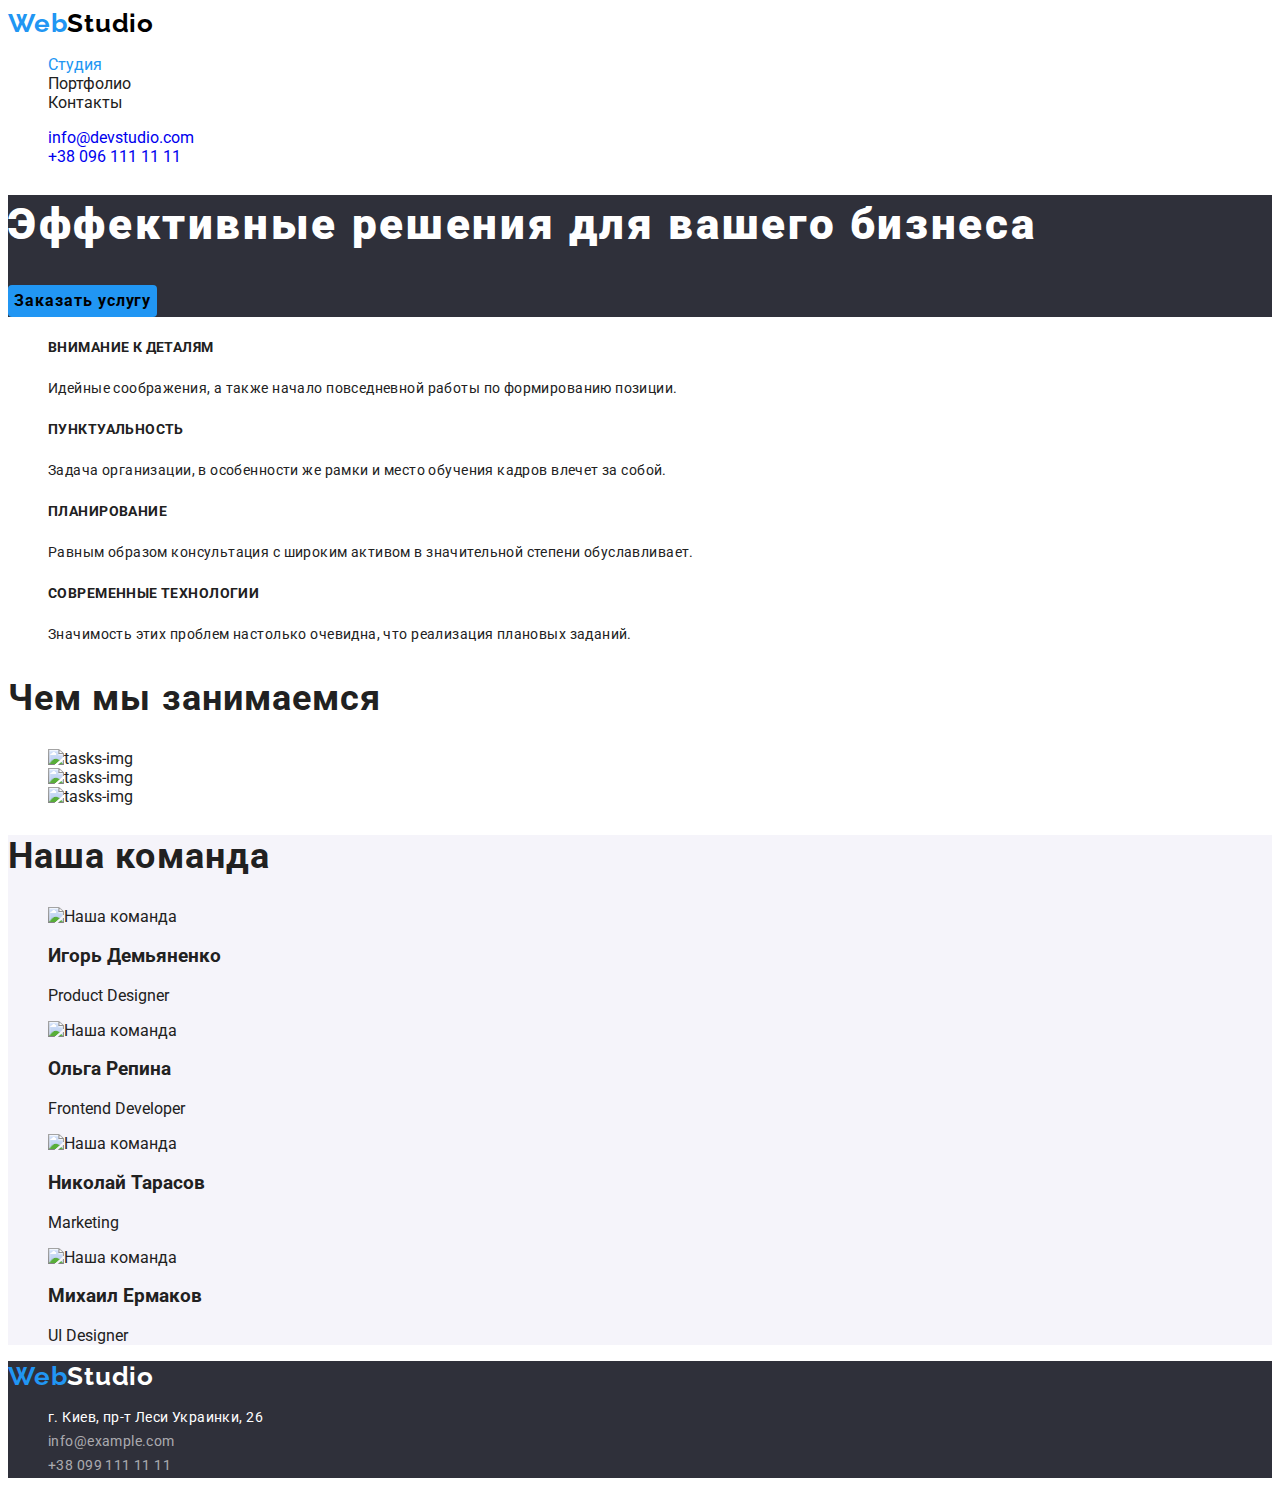
==== index.html @ 93713b16 "test" ====
<!DOCTYPE html>
<html lang="ru">
  <head>
    <meta charset="UTF-8" />
    <meta http-equiv="X-UA-Compatible" content="IE=edge" />
    <meta name="viewport" content="width=device-width, initial-scale=1.0" />
    <title>WebStudio</title>
    <link href="https://fonts.googleapis.com/css2?family=Raleway:wght@700&family=Roboto:wght@400;500;700;900&display=swap" rel="stylesheet"/>
    <link rel="stylesheet" href="css/styles.css"/>
  </head>
  <body>
    <header class="header">
      <a href="index.html" class="logo" lang="en" title="WebStudio"><span class="accent">Web</span>Studio</a>
      <nav>
        <div class="container">
          <ul class="menu-list">
            <li class="menu-item"><a href="#" class="menu-list-item-link current">Студия</a></li>
            <li class="menu-item"><a href="./portfolio.html" class="menu-list-item-link">Портфолио</a></li>
            <li class="menu-item"><a href="#" class="menu-list-item-link">Контакты</a></li>
          </ul>
        </div>
      </nav>
      <div class="container">
        <ul class="top-contacts-list">
          <li class="top-contacts-item"><a href="mailto:info@devstudio.com">info@devstudio.com</a></li>
          <li class="top-contacts-item"><a href="tel:+380961111111">+38 096 111 11 11</a></li>
        </ul>
      </div>
    </header>
    <main>
      <section class="home">
        <div class="home-container">
          <h1 class="home-title">Эффективные решения для вашего бизнеса</h1>
          <button class="home-button" type="button">Заказать услугу</button>
        </div>
      </section>
      <section class="features">
        <div class="features-container">
          <ul class="features-list">
            <li class="features-item">
              <h3 class="features-subtitle">Внимание к деталям</h3>
              <p class="features-text">
                Идейные соображения, а также начало повседневной работы по
                формированию позиции.
              </p>
            </li>
            <li class="features-item">
              <h3 class="features-subtitle">Пунктуальность</h3>
              <p class="features-text">
                Задача организации, в особенности же рамки и место обучения кадров
                влечет за собой.
              </p>
            </li>
            <li class="features-item">
              <h3 class="features-subtitle">Планирование</h3>
              <p class="features-text">
                Равным образом консультация с широким активом в значительной
                степени обуславливает.
              </p>
            </li>
            <li class="features-item">
              <h3 class="features-subtitle">Современные технологии</h3>
              <p class="features-text">
                Значимость этих проблем настолько очевидна, что реализация
                плановых заданий.
              </p>
            </li>
          </ul>
        </div>
      </section>
      <section class="we-doing">
        <div class="we-doing-container">
          <h2 class="we-doing-subtitle">Чем мы занимаемся</h2>
          <ul class="we-doing-list">
            <li class="we-doing-item">
              <img src="../goit-markup-hw-01/img/box/box1.jpg" alt="tasks-img" />
            </li>
            <li class="we-doing-item">
              <img src="../goit-markup-hw-01/img/box/box2.jpg" alt="tasks-img" />
            </li>
            <li class="we-doing-item">
              <img src="../goit-markup-hw-01/img/box/box3.jpg" alt="tasks-img" />
            </li>
          </ul>
        </div>
      </section>
      <section class="team">
        <div class="team-container">
          <h2 class="team-subtitle">Наша команда</h2>
          <ul class="team-list">
            <li class="team-item">
              <img src="./img/ourteam/img.jpg" width="270" alt="Наша команда" />
              <h3>Игорь Демьяненко</h3>
              <p>Product Designer</p>
            </li>
            <li class="team-item">
              <img src="./img/ourteam/img1.jpg" width="270" alt="Наша команда" />
              <h3>Ольга Репина</h3>
              <p>Frontend Developer</p>
            </li>
            <li class="team-item">
              <img src="./img/ourteam/img2.jpg" width="270" alt="Наша команда" />
              <h3>Николай Тарасов</h3>
              <p>Marketing</p>
            </li>
            <li class="team-item">
              <img src="./img/ourteam/img3.jpg" width="270" alt="Наша команда" />
              <h3>Михаил Ермаков</h3>
              <p>UI Designer</p>
            </li>
          </ul>
        </div>
      </section>
    </main>
    <footer class="footer">
      <a href="index.html" class="logo" lang="en">
          <span class="accent">Web</span>Studio</a>
      <address class="address">
          <ul class="address-footer-list">
          <li><a href="#" class="address-link-place">г. Киев, пр-т Леси Украинки, 26</a></li>                
          <li><a href="#" class="address-link-mail">info@example.com</a></li>
          <li><a href="#" class="address-link-phone">+38 099 111 11 11</a></li>
      </address>
      </footer>
  </body>
</html>
---- css/styles.css ----
:root {
  --title-color: #212121;
  --text-color: #757575;
  --white-color: #ffffff;
  --primary-color: #2196f3;
  --black-color: #000000;
  --footer-link: #ffffff99;
  --section-bg: #f5f4fa;
  --footer-bg: #2f303a;
}
/* !CSS Custom Properties (переменные) */

/* *ОТМЕНА СТИЛЕЙ ПО УМОЛЧАНИЮ */
ul {
  list-style: none;
}

a {
  text-decoration: none;
}

.address-footer-list {
  font-style: normal;
}

.hero-button,
.filters-button {
  padding: 0;
  border: none;
  font: inherit;
  color: inherit;
  background-color: transparent;
}
/* *ОТМЕНА СТИЛЕЙ ПО УМОЛЧАНИЮ */

body {
  font-family: Roboto, Arial, Helvetica, sans-serif;
  font-style: normal;
  color: var(--title-color);
}

.menu-list-item-link {
  color: var(--title-color);
}

.top-contacts-item-link {
  color: var(--text-color);
}

.header {
  background-color: var(--white-color);
}

.home {
  color: var(--white-color);
  background-color: var(--footer-bg);
}

.footer {
  background-color: var(--footer-bg);
}

/* ? header */
.header .accent {
  color: var(--primary-color);
}
.header .logo {
  color: var(--black-color);
}

.menu-list .menu-item :hover,
.menu-list .menu-item :focus {
  color: var(--primary-color);
}

.top-contacts-list .top-contacts-item :hover,
.top-contacts-list .top-contacts-item :focus {
  color: var(--primary-color);
}

.current {
  color: var(--primary-color);
}
/* ? header */

/* ? maine */
.home-button,
.filters-button {
  cursor: pointer;
}

.hero-title,
.features-subtitle {
  text-transform: uppercase;
}

.home-button {
  background-color: var(--primary-color);
  border: none;
  border-radius: 4px;
}

.features-container,
.we-doing-container {
  background-color: var(--white-color);
}

.team-container {
  background-color: var(--section-bg);
}
/* ? maine */

/* ? footer */
.footer .accent {
  color: var(--primary-color);
}
.footer .logo {
  color: var(--white-color);
}

.address-link-place {
  color: var(--white-color);
}
.address-link-mail,
.address-link-phone {
  color: var(--footer-link);
}

.address-footer-list :hover,
.address-footer-list :focus {
  color: var(--primary-color);
}
/* ? footer */

/* TODO portfolio.html */
/* ? main */
.filters-item :hover,
.filters-item :focus {
  background-color: var(--primary-color);
  color: var(--white-color);
}
/* ? main */
/* TODO portfolio.html */

/* ? fonts */
.logo {
  font-family: Raleway;
  font-style: normal;
  font-weight: bold;
  font-size: 26px;
  line-height: 1.192;
  letter-spacing: 0.03em;
}



.home-title {
  font-family: Roboto;
  font-style: normal;
  font-weight: 900;
  font-size: 44px;
  line-height: 1.363;
  letter-spacing: 0.06em;
}

.home-button {
  font-family: Roboto;
  font-style: normal;
  font-weight: bold;
  font-size: 16px;
  line-height: 1.875;
  letter-spacing: 0.06em;
}

.features-subtitle {
  font-weight: bold;
  font-size: 14px;
  line-height: 2.142;
  letter-spacing: 0.03em;
}

.features-text,
.address {
  font-size: 14px;
  line-height: 1.714;
  letter-spacing: 0.03em;
}

.we-doing-subtitle,
.team-subtitle {
  font-weight: bold;
  font-size: 36px;
  letter-spacing: 0.03em;
}

.team-field-subtitle,
.team-field-text {
  font-size: 16px;
  letter-spacing: 0.03em;
}

.team-field-text {
  color: var(--text-color);
}

/* TODO portfolio.html */
.filters-list {
  font-size: 16px;
  line-height: 1.375;
  letter-spacing: 0.03em;
}

.project-item {
  font-weight: bold;
  font-size: 18px;
  line-height: 2;
  letter-spacing: 0.06em;
}

.project-category {
  font-size: 16px;
  line-height: 1.875;
  letter-spacing: 0.03em;
  color: var(--text-color);
}
/* ? fonts */

.filters-button {
  background-color: var(--section-bg);
  border: none;
  border-radius: 4px;
}
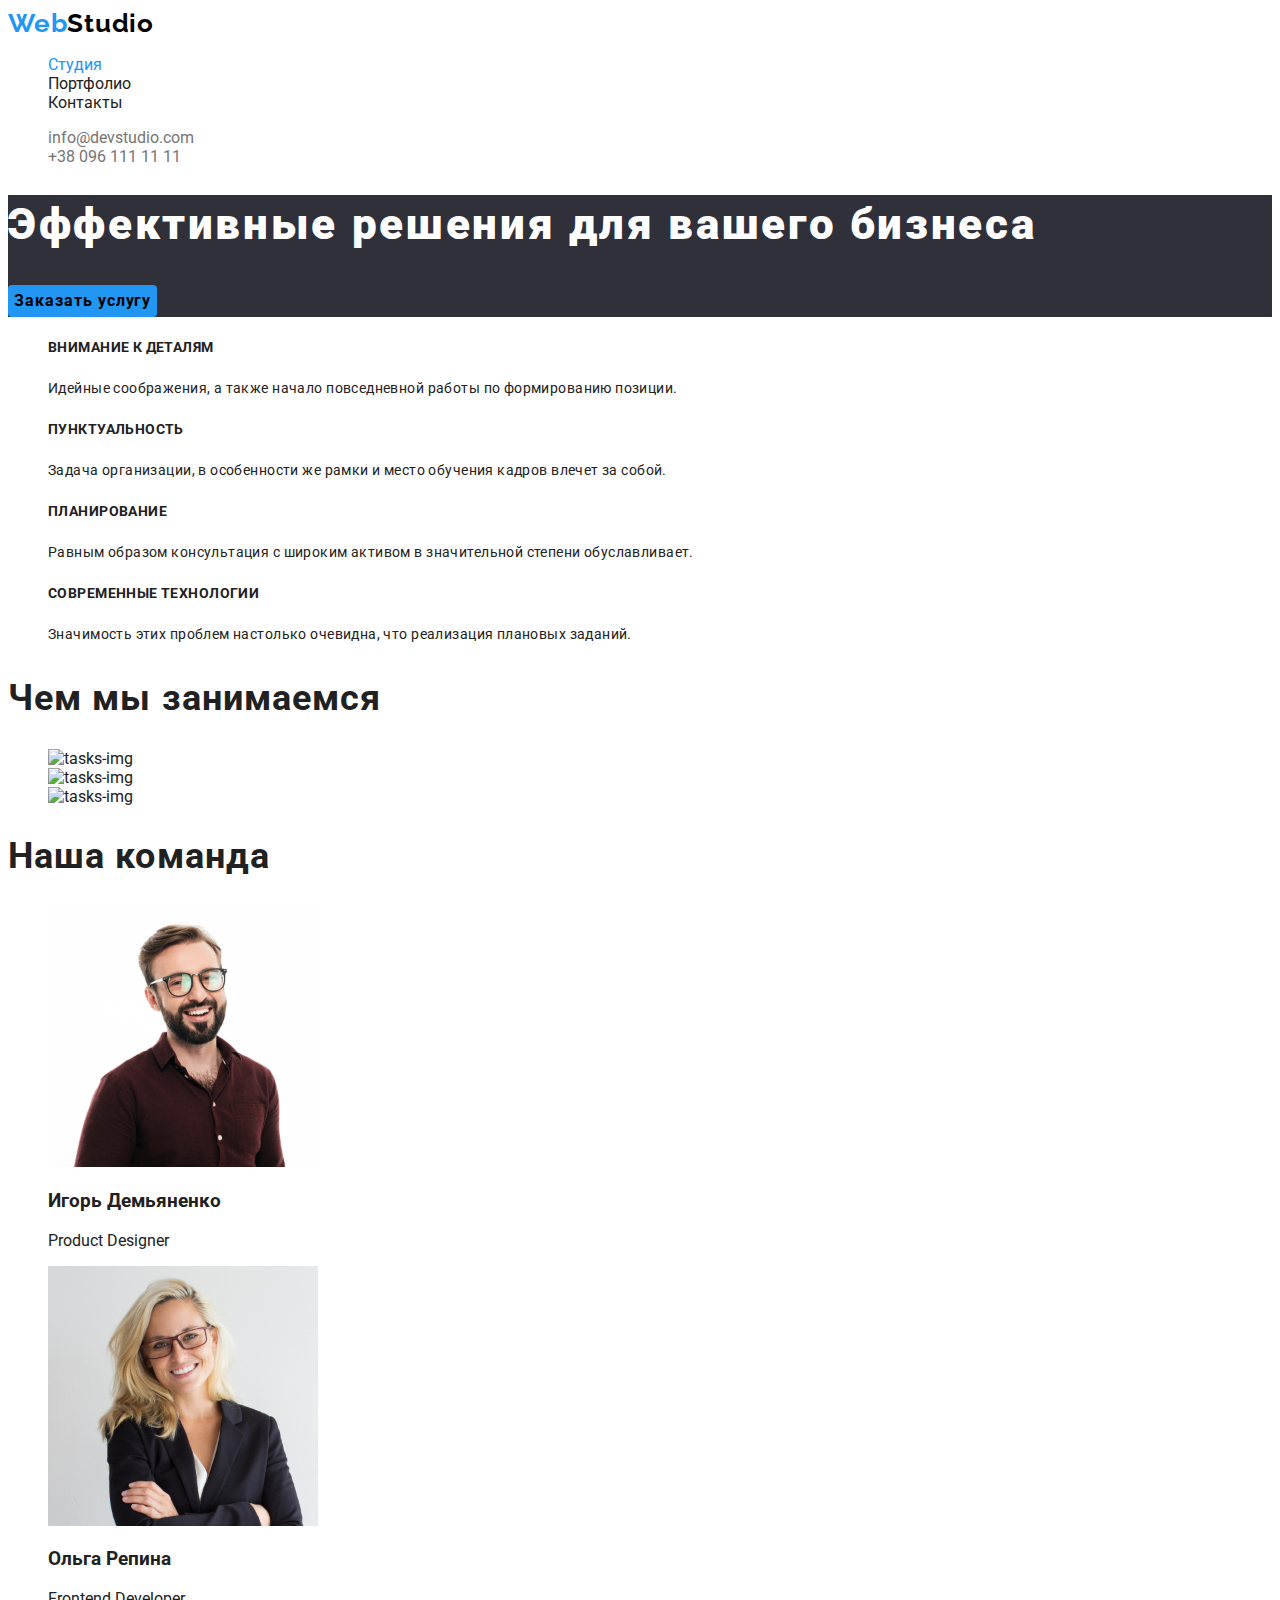
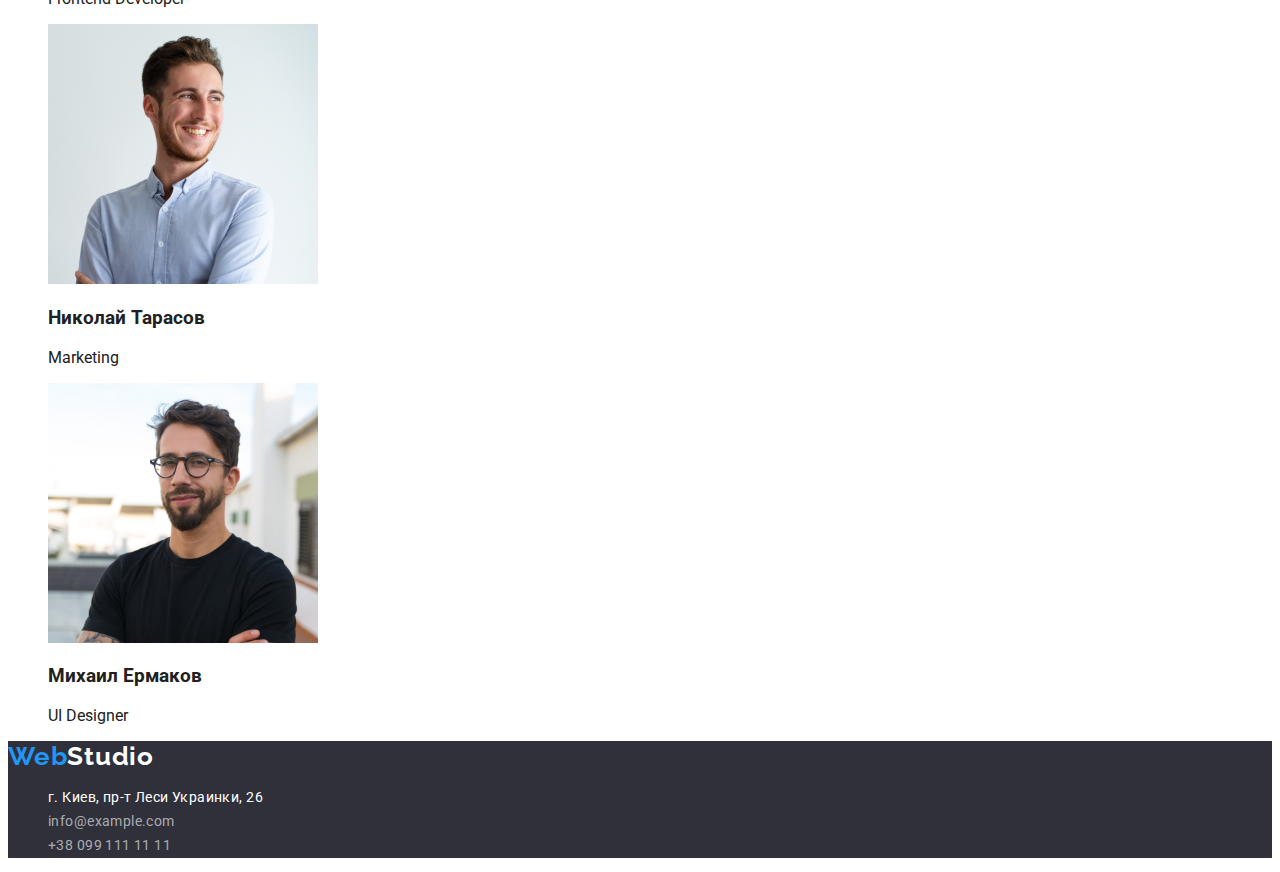
==== commit 2d7a1223: "great" ====
--- a/index.html
+++ b/index.html
@@ -22,8 +22,12 @@
       </nav>
       <div class="container">
         <ul class="top-contacts-list">
-          <li class="top-contacts-item"><a href="mailto:info@devstudio.com">info@devstudio.com</a></li>
-          <li class="top-contacts-item"><a href="tel:+380961111111">+38 096 111 11 11</a></li>
+          <li class="top-contacts-item">
+            <a href="mailto:info@devstudio.com" class="top-contacts-item-link">info@devstudio.com</a>
+          </li>
+          <li class="top-contacts-item">
+            <a href="tel:+380961111111" class="top-contacts-item-link">+38 096 111 11 11</a>
+          </li>
         </ul>
       </div>
     </header>
@@ -68,8 +72,7 @@
           </ul>
         </div>
       </section>
-      <section class="we-doing">
-        <div class="we-doing-container">
+      <section class="we-doing">        
           <h2 class="we-doing-subtitle">Чем мы занимаемся</h2>
           <ul class="we-doing-list">
             <li class="we-doing-item">
@@ -81,11 +84,9 @@
             <li class="we-doing-item">
               <img src="../goit-markup-hw-01/img/box/box3.jpg" alt="tasks-img" />
             </li>
-          </ul>
-        </div>
+          </ul>        
       </section>
       <section class="team">
-        <div class="team-container">
           <h2 class="team-subtitle">Наша команда</h2>
           <ul class="team-list">
             <li class="team-item">
@@ -108,19 +109,19 @@
               <h3>Михаил Ермаков</h3>
               <p>UI Designer</p>
             </li>
-          </ul>
-        </div>
+          </ul>        
       </section>
     </main>
     <footer class="footer">
       <a href="index.html" class="logo" lang="en">
           <span class="accent">Web</span>Studio</a>
-      <address class="address">
+       <address class="address">
           <ul class="address-footer-list">
-          <li><a href="#" class="address-link-place">г. Киев, пр-т Леси Украинки, 26</a></li>                
-          <li><a href="#" class="address-link-mail">info@example.com</a></li>
-          <li><a href="#" class="address-link-phone">+38 099 111 11 11</a></li>
-      </address>
-      </footer>
+            <li><a href="#" class="address-link-place">г. Киев, пр-т Леси Украинки, 26</a></li>                
+            <li><a href="mailto:info@example.com" class="address-link-mail"> info@example.com</a></li>
+            <li><a href="tel:+380961111111" class="address-link-phone">+38 099 111 11 11</a></li>
+          </ul>
+       </address>
+    </footer>
   </body>
 </html>
--- a/css/styles.css
+++ b/css/styles.css
@@ -144,7 +144,7 @@
 
 /* ? fonts */
 .logo {
-  font-family: Raleway;
+  font-family: Raleway, Arial, Helvetica, sans-serif;
   font-style: normal;
   font-weight: bold;
   font-size: 26px;
@@ -155,7 +155,7 @@
 
 
 .home-title {
-  font-family: Roboto;
+  font-family: Roboto, Arial, Helvetica, sans-serif;
   font-style: normal;
   font-weight: 900;
   font-size: 44px;
@@ -164,7 +164,7 @@
 }
 
 .home-button {
-  font-family: Roboto;
+  font-family: Roboto, Arial, Helvetica, sans-serif;
   font-style: normal;
   font-weight: bold;
   font-size: 16px;
@@ -210,7 +210,7 @@
   letter-spacing: 0.03em;
 }
 
-.project-item {
+.project-name {
   font-weight: bold;
   font-size: 18px;
   line-height: 2;
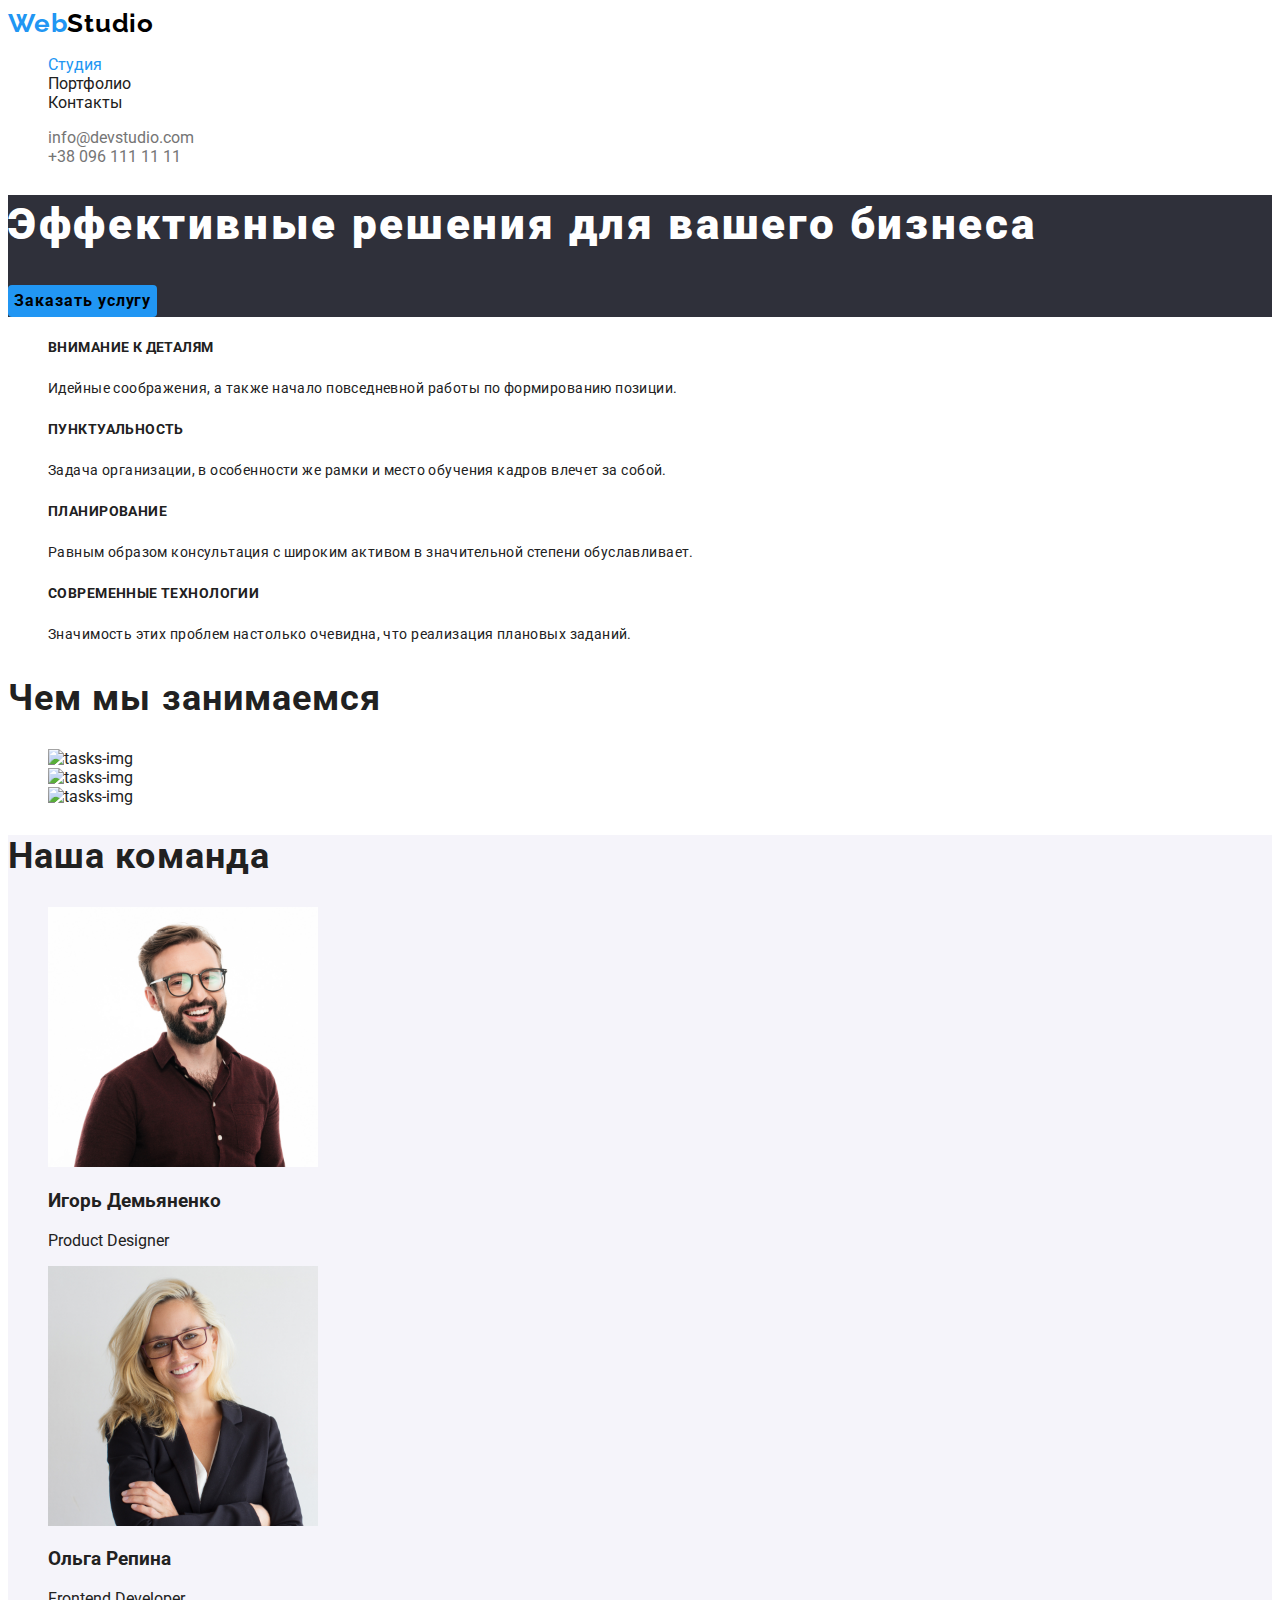
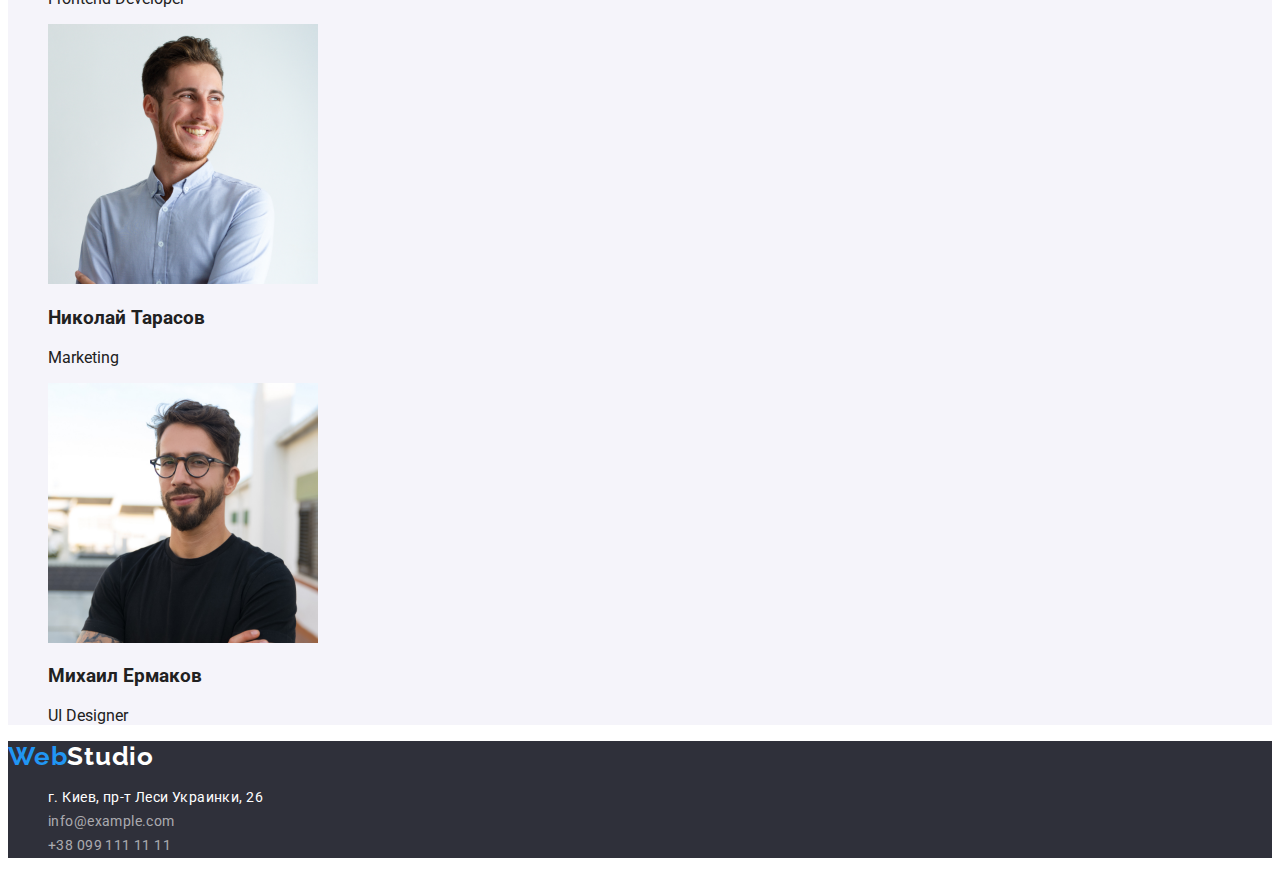
==== commit bcb99869: "great" ====
--- a/index.html
+++ b/index.html
@@ -76,13 +76,13 @@
           <h2 class="we-doing-subtitle">Чем мы занимаемся</h2>
           <ul class="we-doing-list">
             <li class="we-doing-item">
-              <img src="../goit-markup-hw-01/img/box/box1.jpg" alt="tasks-img" />
+              <img src="../goit-markup-hw-01/images/box1.jpg" alt="tasks-img" />
             </li>
             <li class="we-doing-item">
-              <img src="../goit-markup-hw-01/img/box/box2.jpg" alt="tasks-img" />
+              <img src="../goit-markup-hw-01/images/box2.jpg" alt="tasks-img" />
             </li>
             <li class="we-doing-item">
-              <img src="../goit-markup-hw-01/img/box/box3.jpg" alt="tasks-img" />
+              <img src="../goit-markup-hw-01/images/box3.jpg" alt="tasks-img" />
             </li>
           </ul>        
       </section>
@@ -90,22 +90,22 @@
           <h2 class="team-subtitle">Наша команда</h2>
           <ul class="team-list">
             <li class="team-item">
-              <img src="./img/ourteam/img.jpg" width="270" alt="Наша команда" />
+              <img src="./images/ourteam.jpg" width="270" alt="Наша команда" />
               <h3>Игорь Демьяненко</h3>
               <p>Product Designer</p>
             </li>
             <li class="team-item">
-              <img src="./img/ourteam/img1.jpg" width="270" alt="Наша команда" />
+              <img src="./images/ourteam1.jpg" width="270" alt="Наша команда" />
               <h3>Ольга Репина</h3>
               <p>Frontend Developer</p>
             </li>
             <li class="team-item">
-              <img src="./img/ourteam/img2.jpg" width="270" alt="Наша команда" />
+              <img src="./images/ourteam2.jpg" width="270" alt="Наша команда" />
               <h3>Николай Тарасов</h3>
               <p>Marketing</p>
             </li>
             <li class="team-item">
-              <img src="./img/ourteam/img3.jpg" width="270" alt="Наша команда" />
+              <img src="./images/ourteam3.jpg" width="270" alt="Наша команда" />
               <h3>Михаил Ермаков</h3>
               <p>UI Designer</p>
             </li>
--- a/css/styles.css
+++ b/css/styles.css
@@ -105,7 +105,7 @@
   background-color: var(--white-color);
 }
 
-.team-container {
+.team {
   background-color: var(--section-bg);
 }
 /* ? maine */
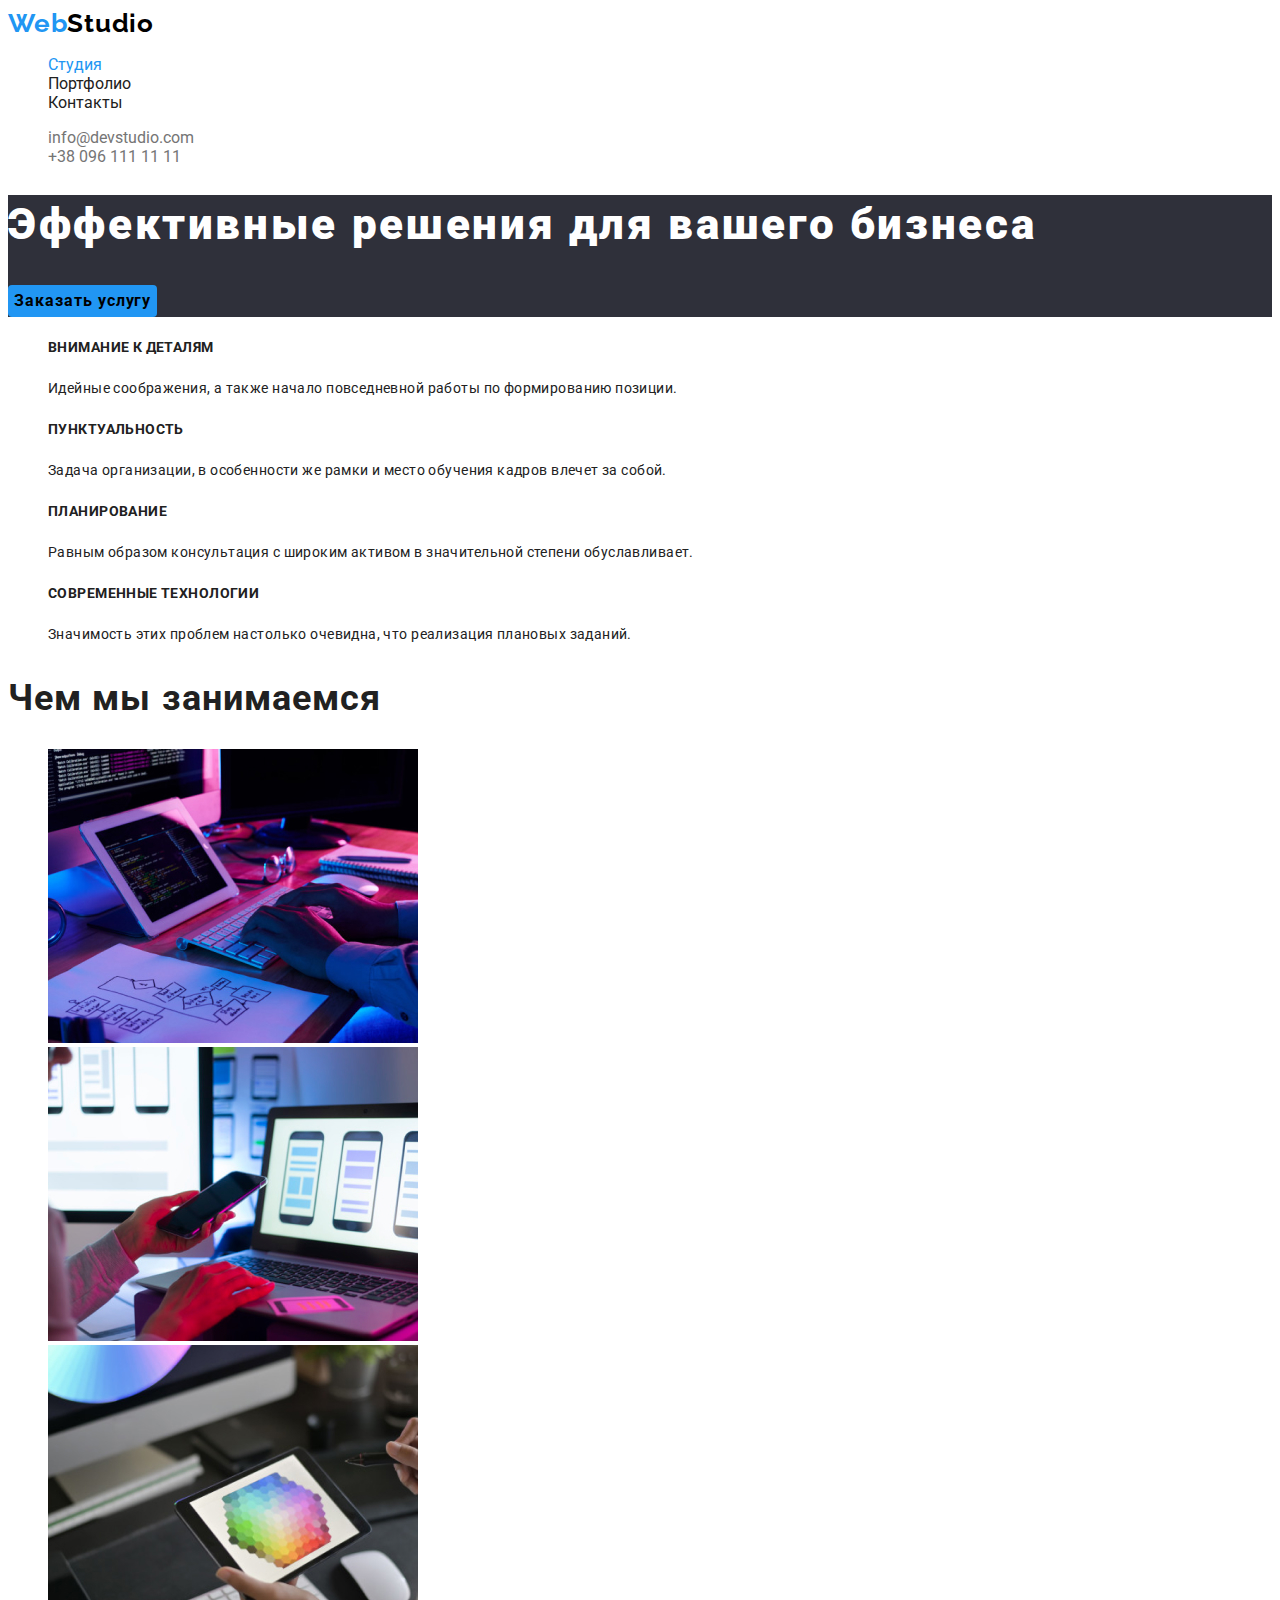
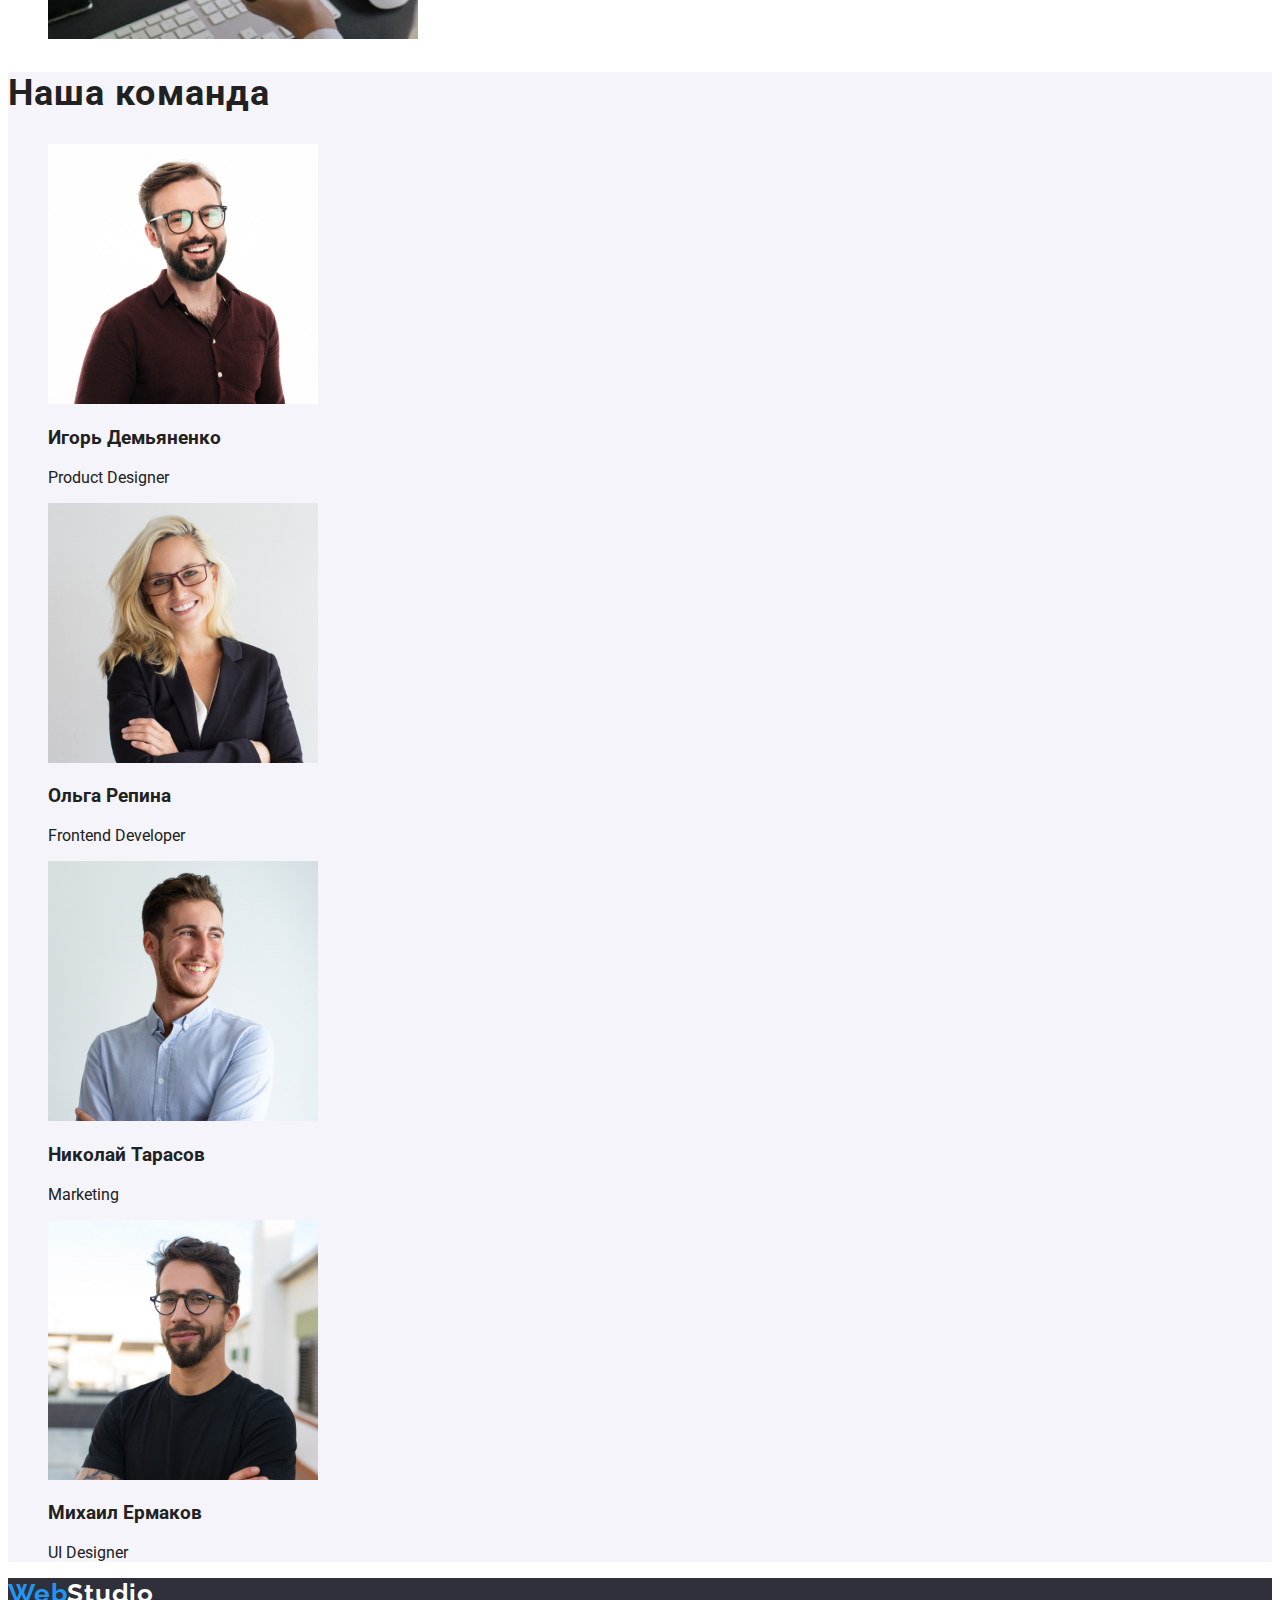
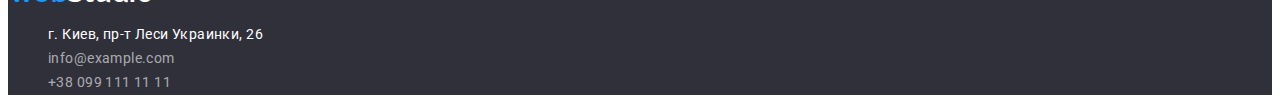
==== commit 5d1335f0: "test" ====
--- a/index.html
+++ b/index.html
@@ -76,13 +76,13 @@
           <h2 class="we-doing-subtitle">Чем мы занимаемся</h2>
           <ul class="we-doing-list">
             <li class="we-doing-item">
-              <img src="../goit-markup-hw-01/images/box1.jpg" alt="tasks-img" />
+              <img src="./images/box1.jpg" alt="tasks-img" />
             </li>
             <li class="we-doing-item">
-              <img src="../goit-markup-hw-01/images/box2.jpg" alt="tasks-img" />
+              <img src="./images/box2.jpg" alt="tasks-img" />
             </li>
             <li class="we-doing-item">
-              <img src="../goit-markup-hw-01/images/box3.jpg" alt="tasks-img" />
+              <img src="./images/box3.jpg" alt="tasks-img" />
             </li>
           </ul>        
       </section>
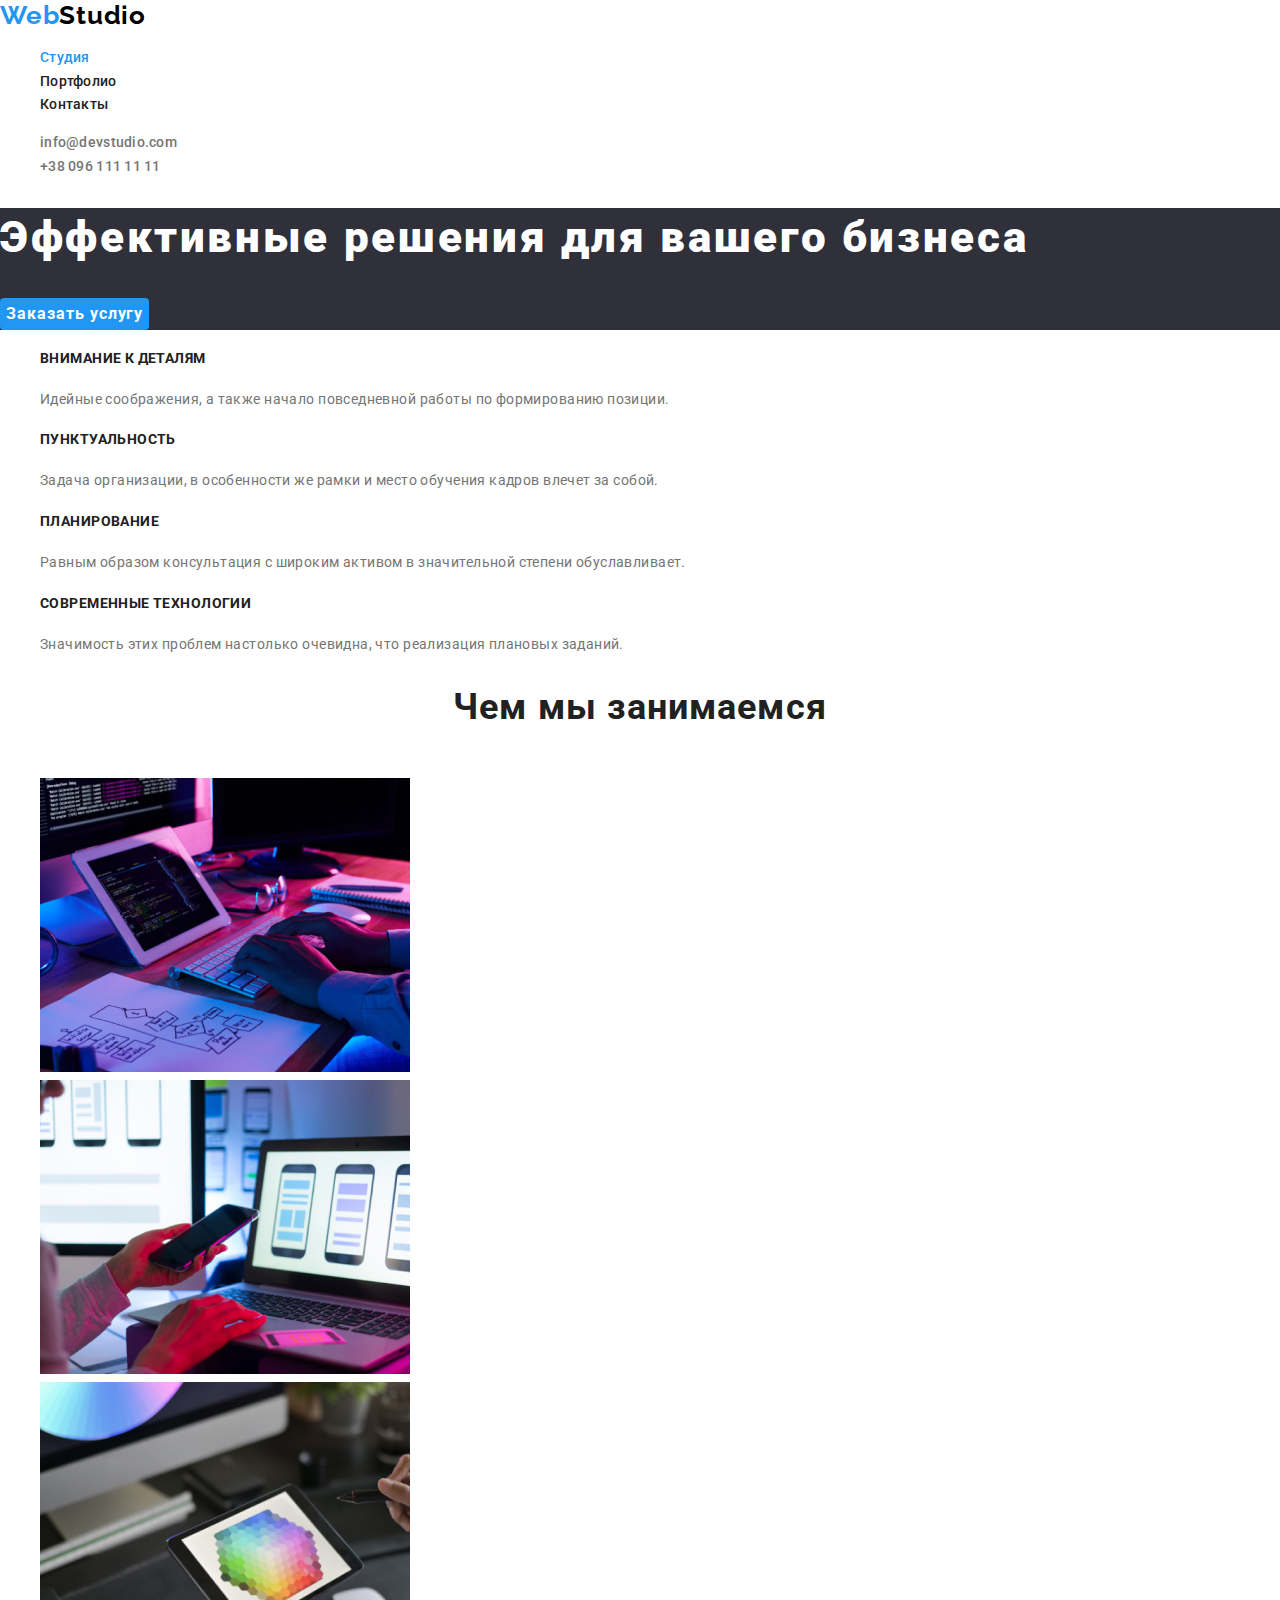
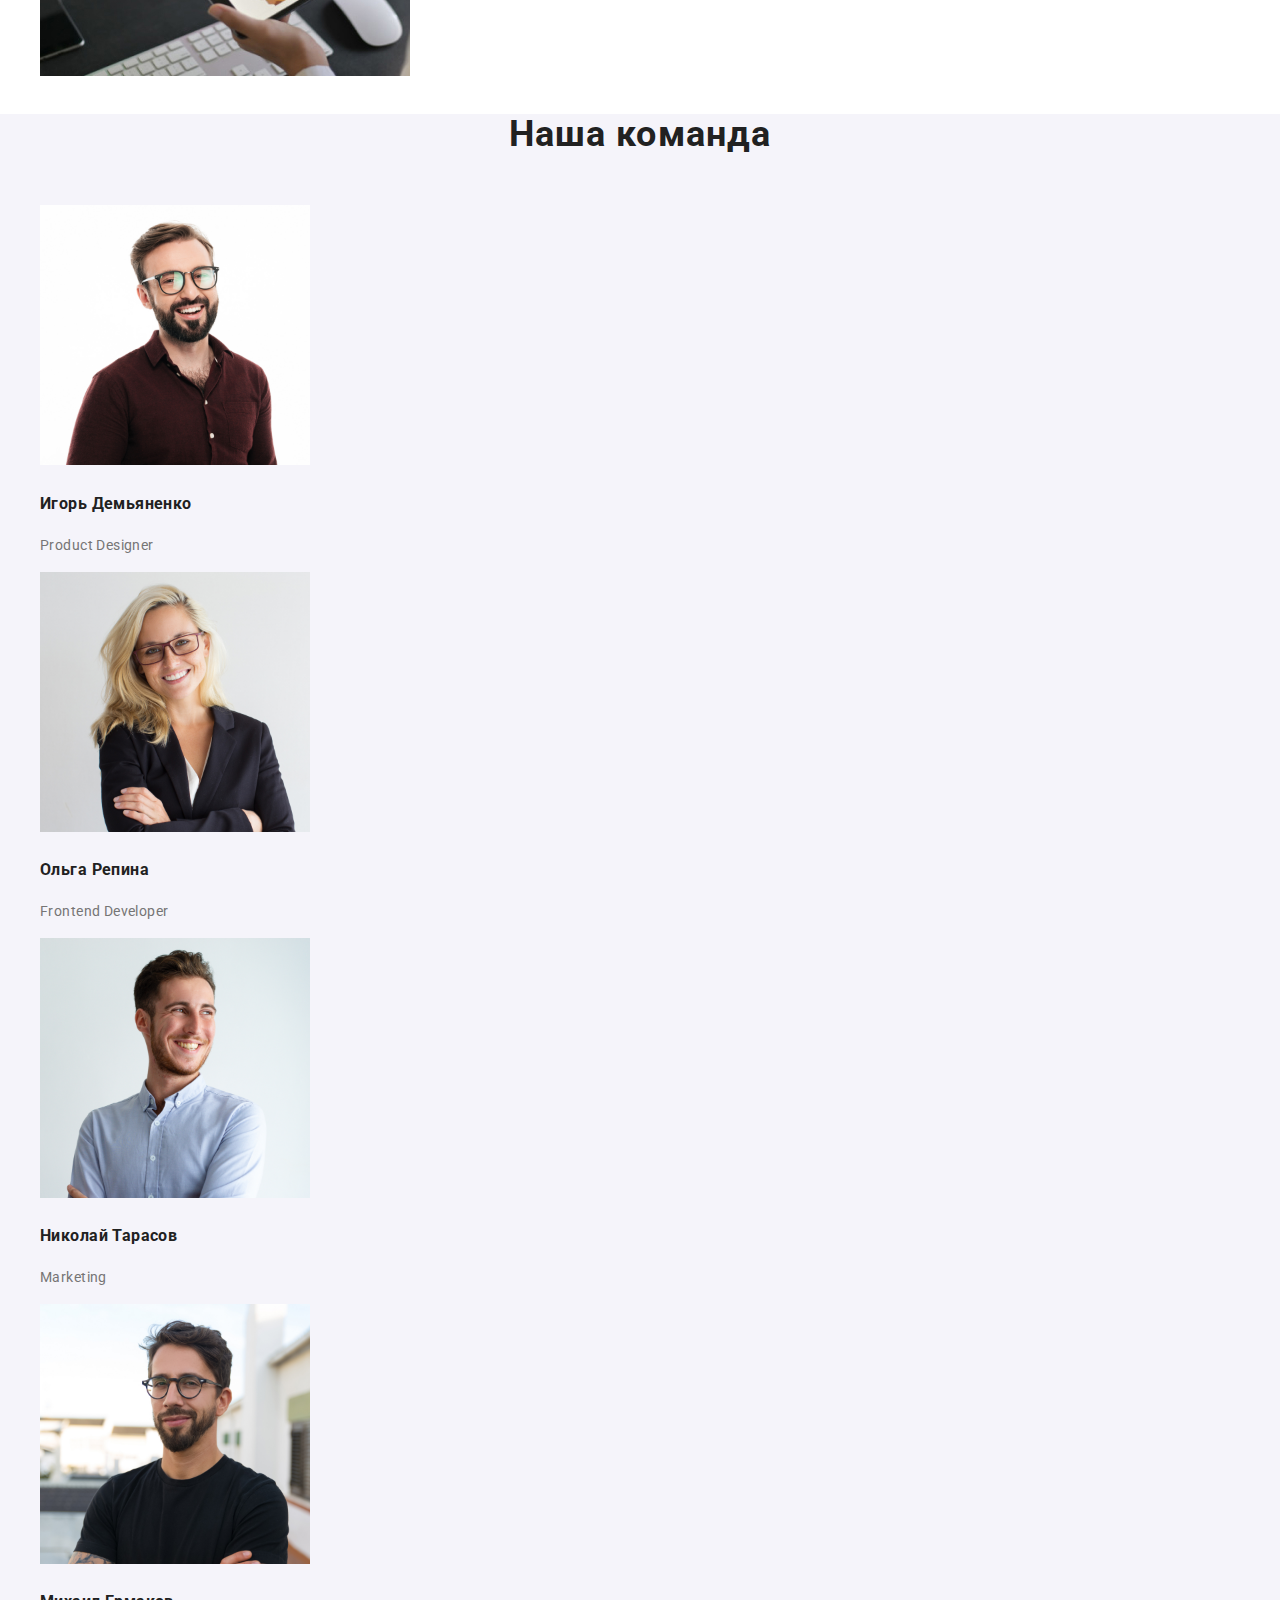
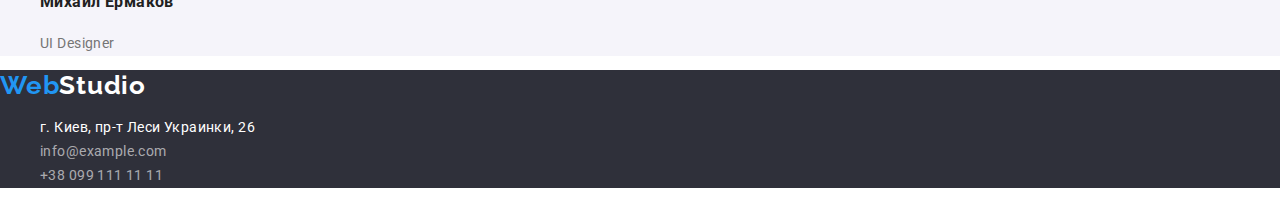
==== commit 4a892587: "test" ====
--- a/index.html
+++ b/index.html
@@ -73,7 +73,7 @@
         </div>
       </section>
       <section class="we-doing">        
-          <h2 class="we-doing-subtitle">Чем мы занимаемся</h2>
+          <h2 class="we-doing-subtitle title">Чем мы занимаемся</h2>
           <ul class="we-doing-list">
             <li class="we-doing-item">
               <img src="./images/box1.jpg" alt="tasks-img" />
@@ -87,7 +87,7 @@
           </ul>        
       </section>
       <section class="team">
-          <h2 class="team-subtitle">Наша команда</h2>
+          <h2 class="team-subtitle title">Наша команда</h2>
           <ul class="team-list">
             <li class="team-item">
               <img src="./images/ourteam.jpg" width="270" alt="Наша команда" />
--- a/css/styles.css
+++ b/css/styles.css
@@ -35,23 +35,41 @@
 
 body {
   font-family: Roboto, Arial, Helvetica, sans-serif;
-  font-style: normal;
-  color: var(--title-color);
-}
-
+  font-size: 14px;
+  line-height: 1.7;
+  margin: 0;
+  letter-spacing: 0.03em;
+  color: var(--text-color);
+}
+.list {
+  list-style-type: none;
+  margin: 0;
+  padding: 0;
+}
+.title {
+  font-size: 36px;
+  line-height: 1.16;
+  text-align: center;
+  color: var(--title-color);
+  margin-bottom: 50px;
+}
 .menu-list-item-link {
+  font-weight: 500;
   color: var(--title-color);
 }
 
 .top-contacts-item-link {
+  font-weight: 500;
   color: var(--text-color);
 }
 
 .header {
+  letter-spacing: 0.02em;
   background-color: var(--white-color);
 }
 
 .home {
+  letter-spacing: 0.06em;
   color: var(--white-color);
   background-color: var(--footer-bg);
 }
@@ -86,6 +104,7 @@
 /* ? maine */
 .home-button,
 .filters-button {
+  color: var(--white-color);
   cursor: pointer;
 }
 
@@ -151,9 +170,6 @@
   line-height: 1.192;
   letter-spacing: 0.03em;
 }
-
-
-
 .home-title {
   font-family: Roboto, Arial, Helvetica, sans-serif;
   font-style: normal;
@@ -162,7 +178,6 @@
   line-height: 1.363;
   letter-spacing: 0.06em;
 }
-
 .home-button {
   font-family: Roboto, Arial, Helvetica, sans-serif;
   font-style: normal;
@@ -171,21 +186,22 @@
   line-height: 1.875;
   letter-spacing: 0.06em;
 }
-
 .features-subtitle {
   font-weight: bold;
   font-size: 14px;
   line-height: 2.142;
   letter-spacing: 0.03em;
-}
-
-.features-text,
+  color: var(--title-color);
+}
 .address {
+  font-style: normal;
   font-size: 14px;
   line-height: 1.714;
   letter-spacing: 0.03em;
 }
-
+h3 {
+  color: var(--title-color);
+}
 .we-doing-subtitle,
 .team-subtitle {
   font-weight: bold;
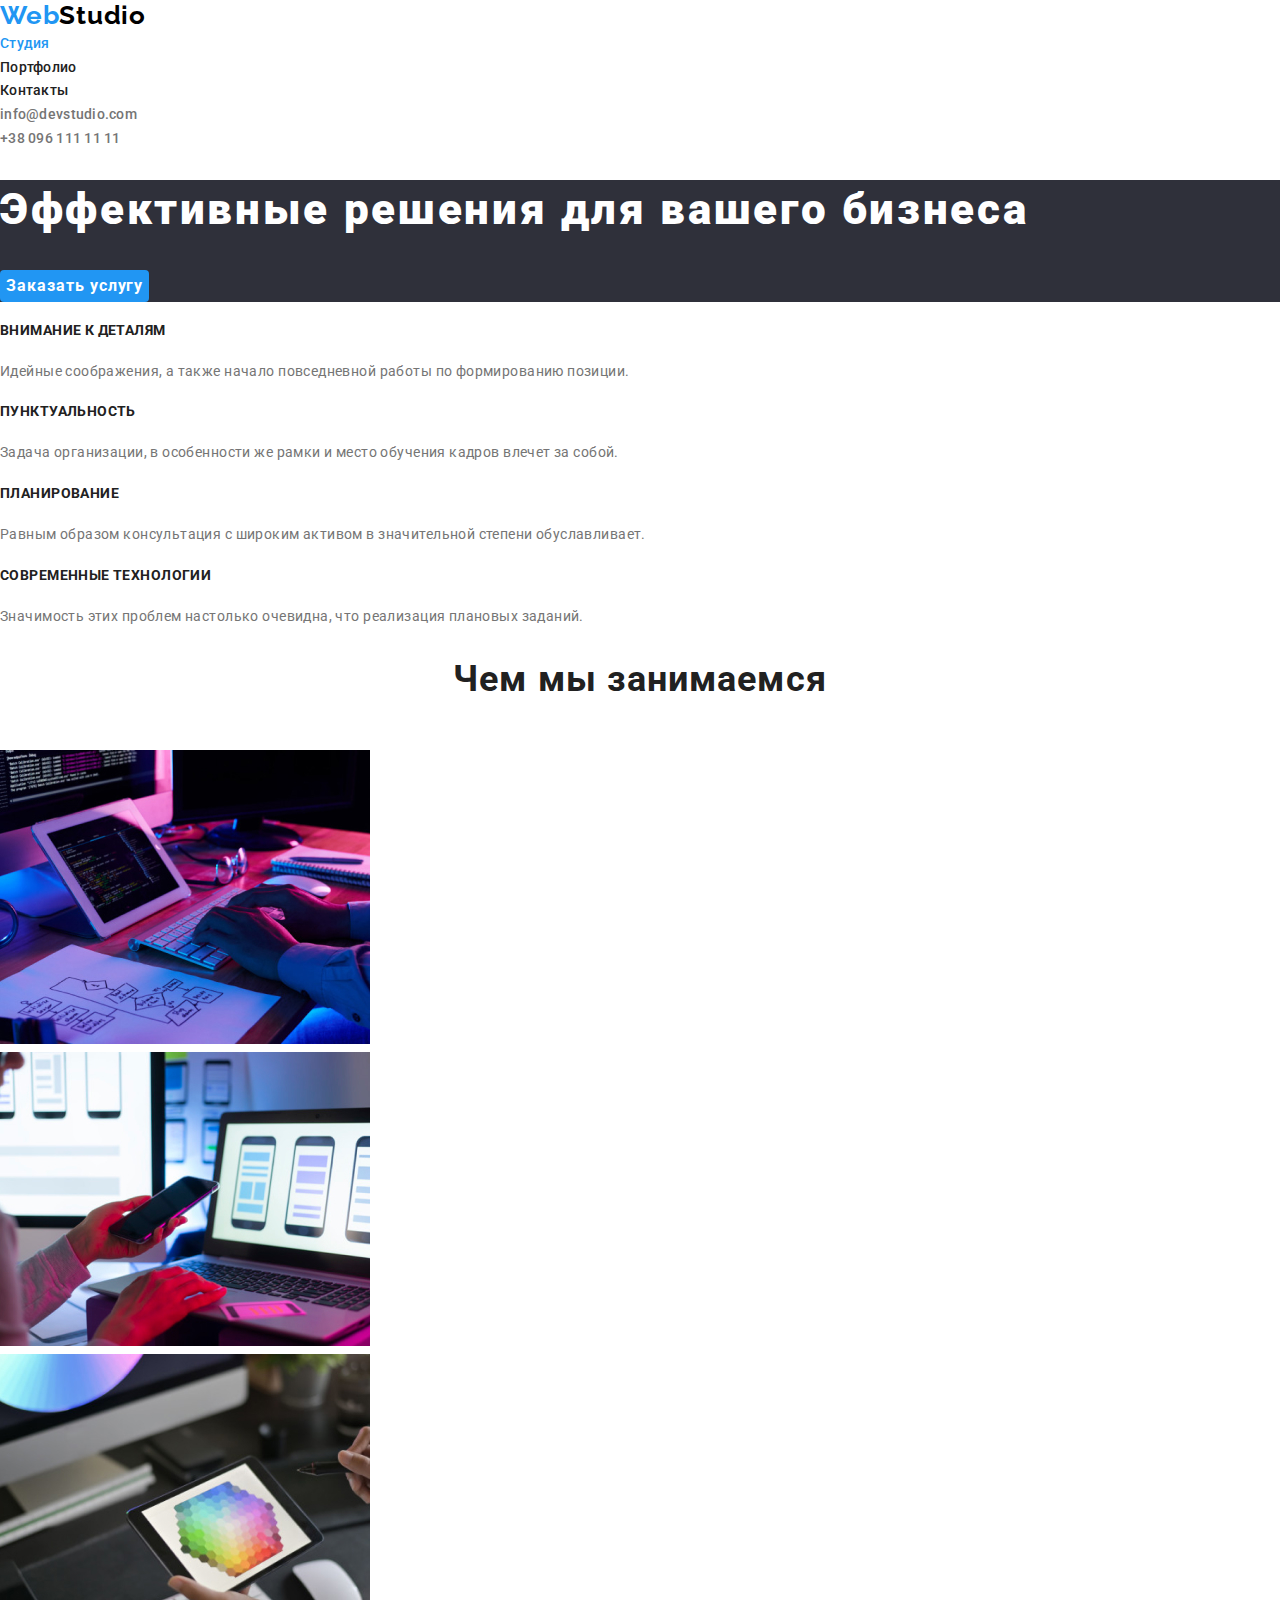
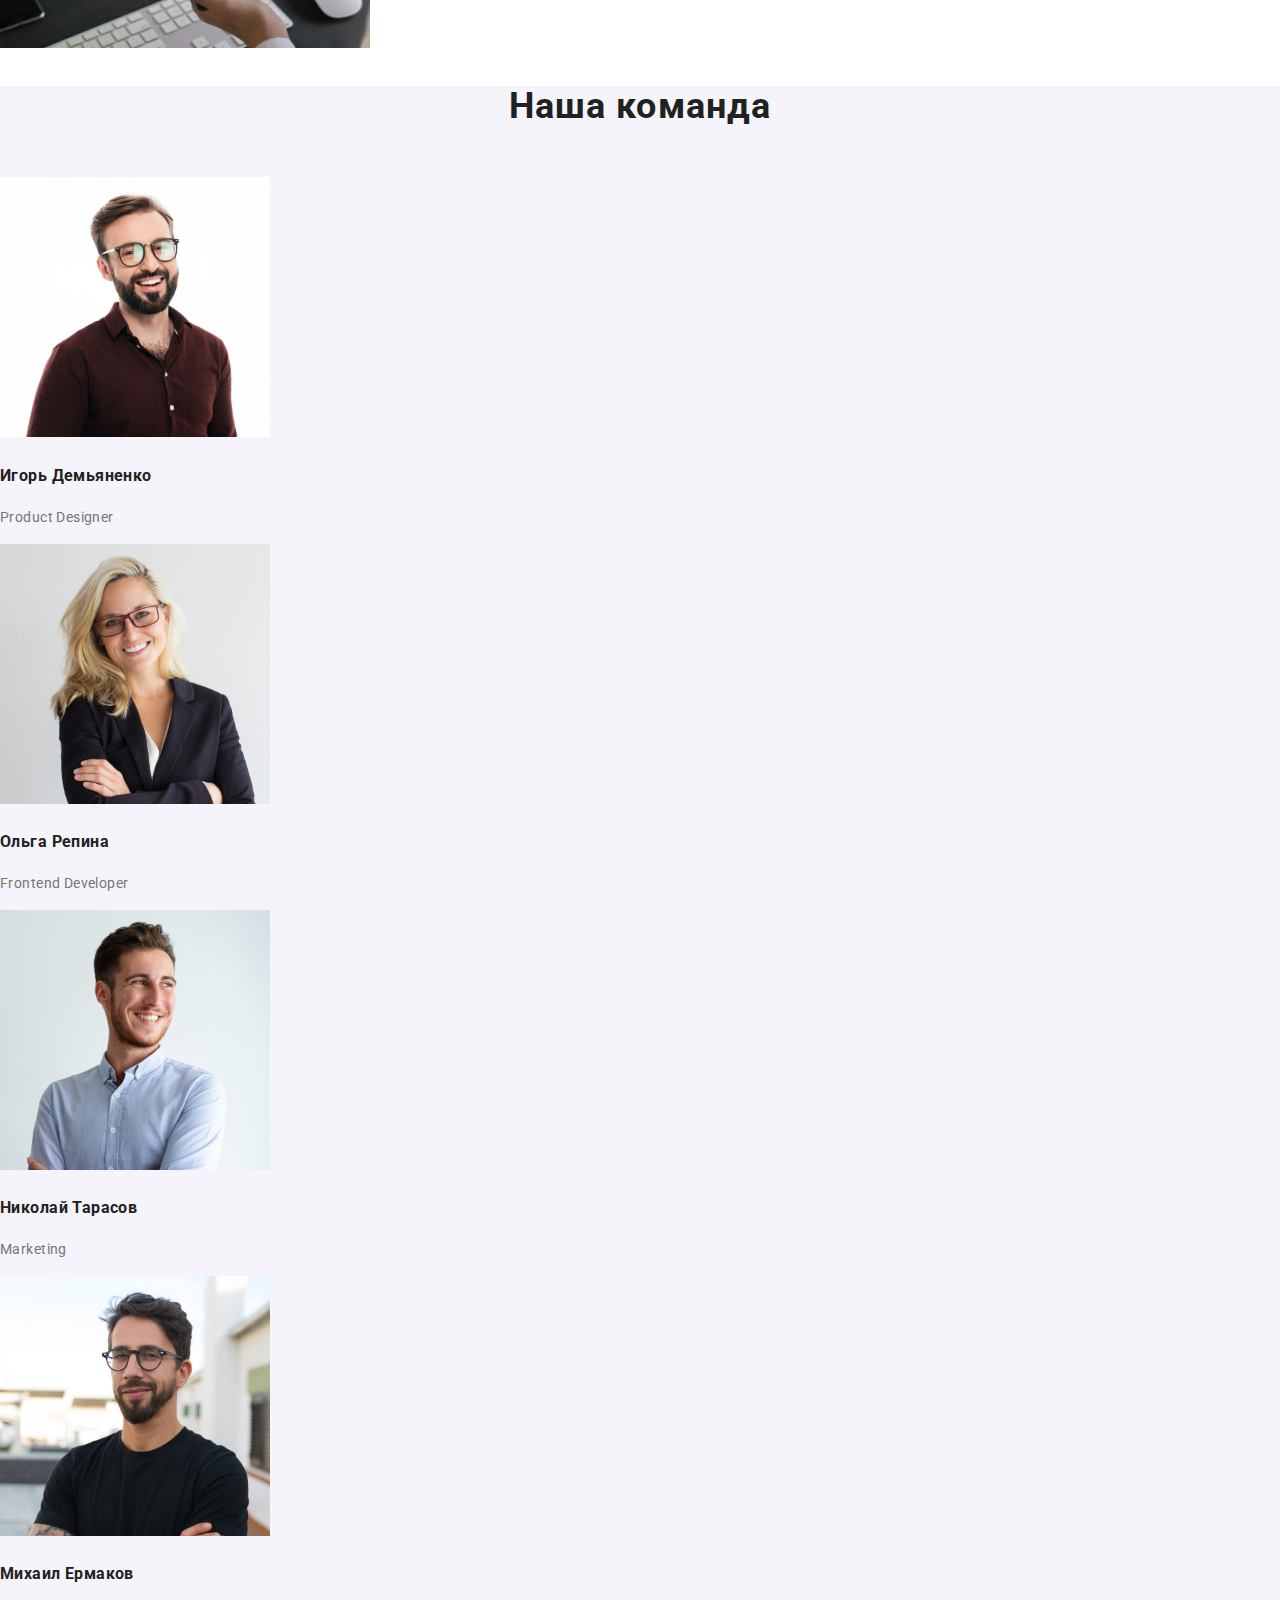
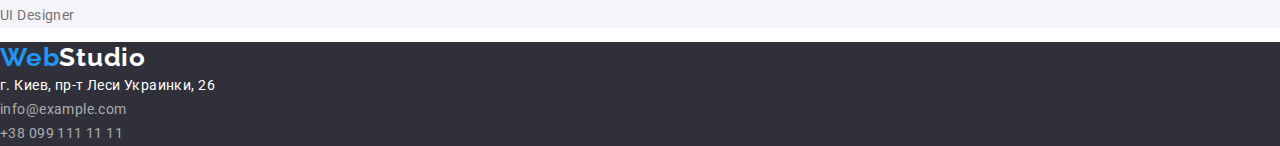
==== commit 788969a1: "test" ====
--- a/index.html
+++ b/index.html
@@ -13,7 +13,7 @@
       <a href="index.html" class="logo" lang="en" title="WebStudio"><span class="accent">Web</span>Studio</a>
       <nav>
         <div class="container">
-          <ul class="menu-list">
+          <ul class="menu-list list">
             <li class="menu-item"><a href="#" class="menu-list-item-link current">Студия</a></li>
             <li class="menu-item"><a href="./portfolio.html" class="menu-list-item-link">Портфолио</a></li>
             <li class="menu-item"><a href="#" class="menu-list-item-link">Контакты</a></li>
@@ -21,7 +21,7 @@
         </div>
       </nav>
       <div class="container">
-        <ul class="top-contacts-list">
+        <ul class="top-contacts-list list">
           <li class="top-contacts-item">
             <a href="mailto:info@devstudio.com" class="top-contacts-item-link">info@devstudio.com</a>
           </li>
@@ -40,7 +40,7 @@
       </section>
       <section class="features">
         <div class="features-container">
-          <ul class="features-list">
+          <ul class="features-list list">
             <li class="features-item">
               <h3 class="features-subtitle">Внимание к деталям</h3>
               <p class="features-text">
@@ -74,7 +74,7 @@
       </section>
       <section class="we-doing">        
           <h2 class="we-doing-subtitle title">Чем мы занимаемся</h2>
-          <ul class="we-doing-list">
+          <ul class="we-doing-list list">
             <li class="we-doing-item">
               <img src="./images/box1.jpg" alt="tasks-img" />
             </li>
@@ -88,7 +88,7 @@
       </section>
       <section class="team">
           <h2 class="team-subtitle title">Наша команда</h2>
-          <ul class="team-list">
+          <ul class="team-list list">
             <li class="team-item">
               <img src="./images/ourteam.jpg" width="270" alt="Наша команда" />
               <h3>Игорь Демьяненко</h3>
@@ -116,7 +116,7 @@
       <a href="index.html" class="logo" lang="en">
           <span class="accent">Web</span>Studio</a>
        <address class="address">
-          <ul class="address-footer-list">
+          <ul class="address-footer-list list">
             <li><a href="#" class="address-link-place">г. Киев, пр-т Леси Украинки, 26</a></li>                
             <li><a href="mailto:info@example.com" class="address-link-mail"> info@example.com</a></li>
             <li><a href="tel:+380961111111" class="address-link-phone">+38 099 111 11 11</a></li>
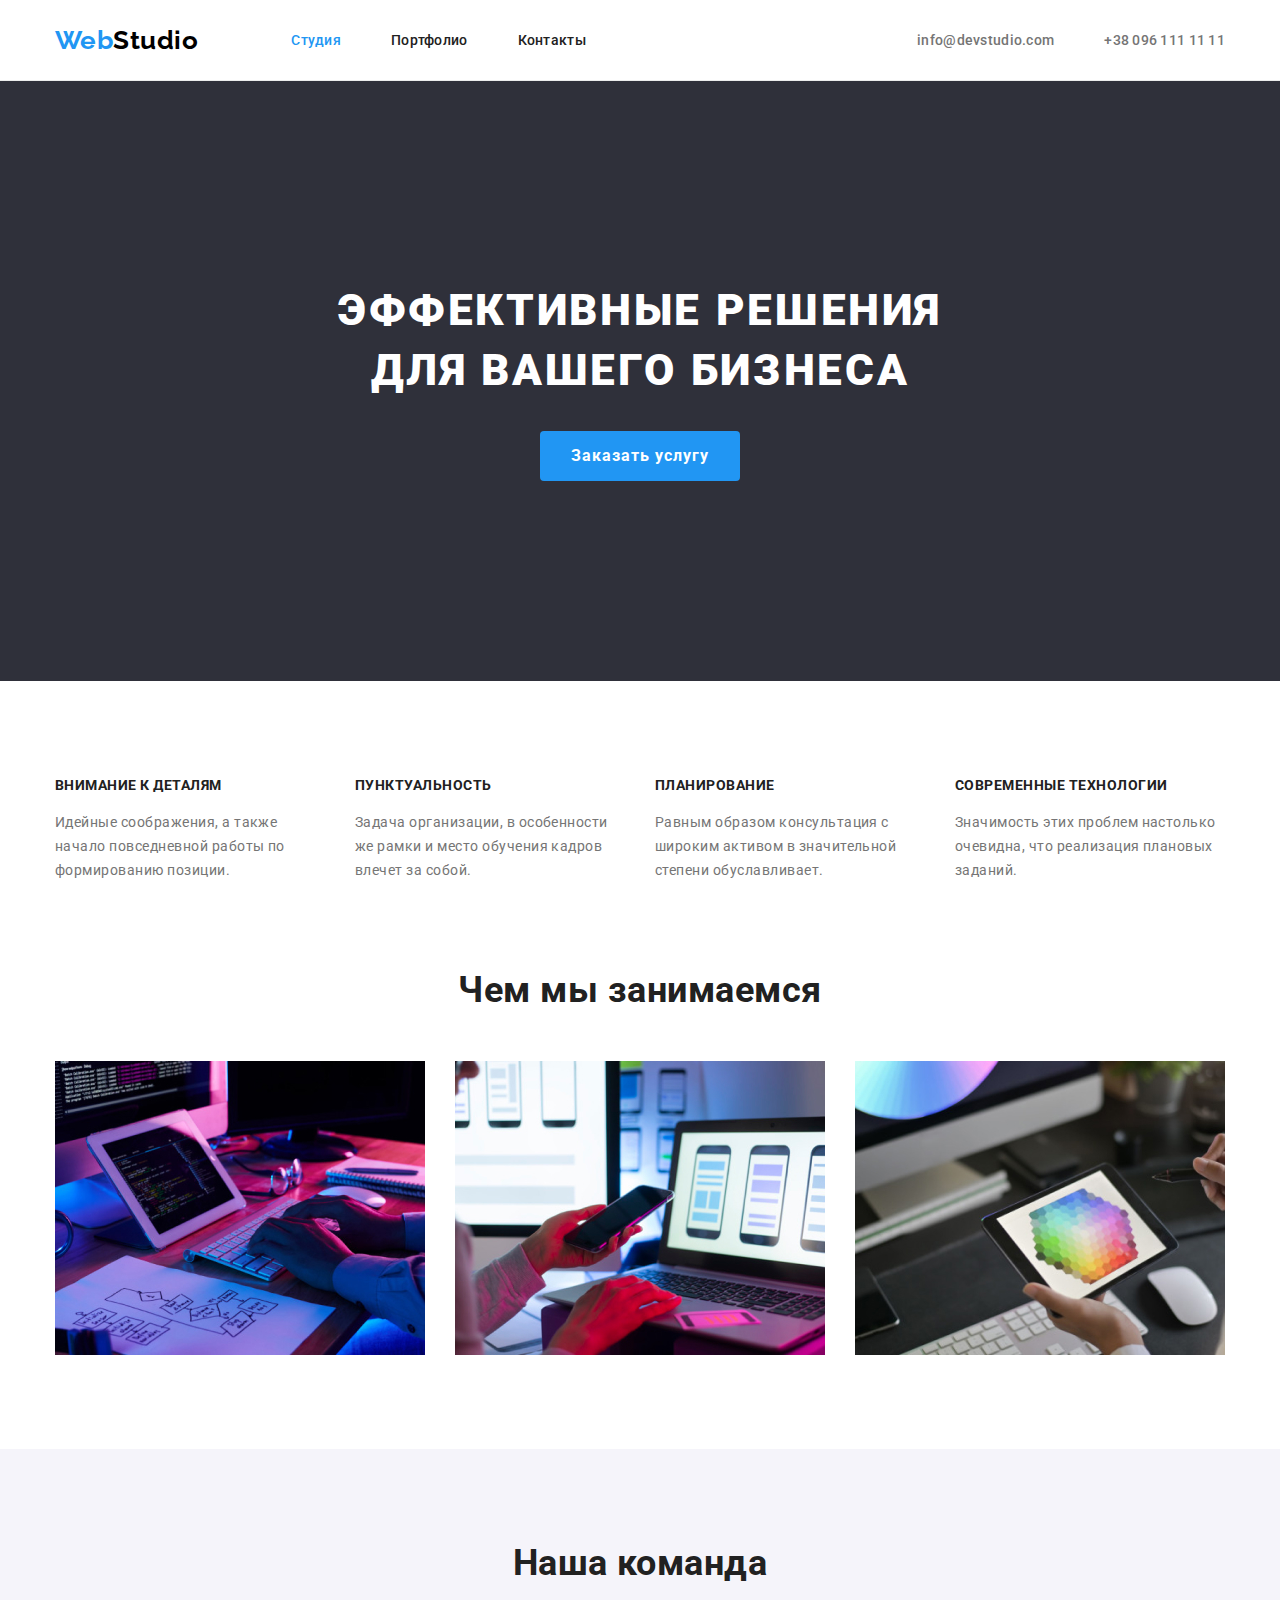
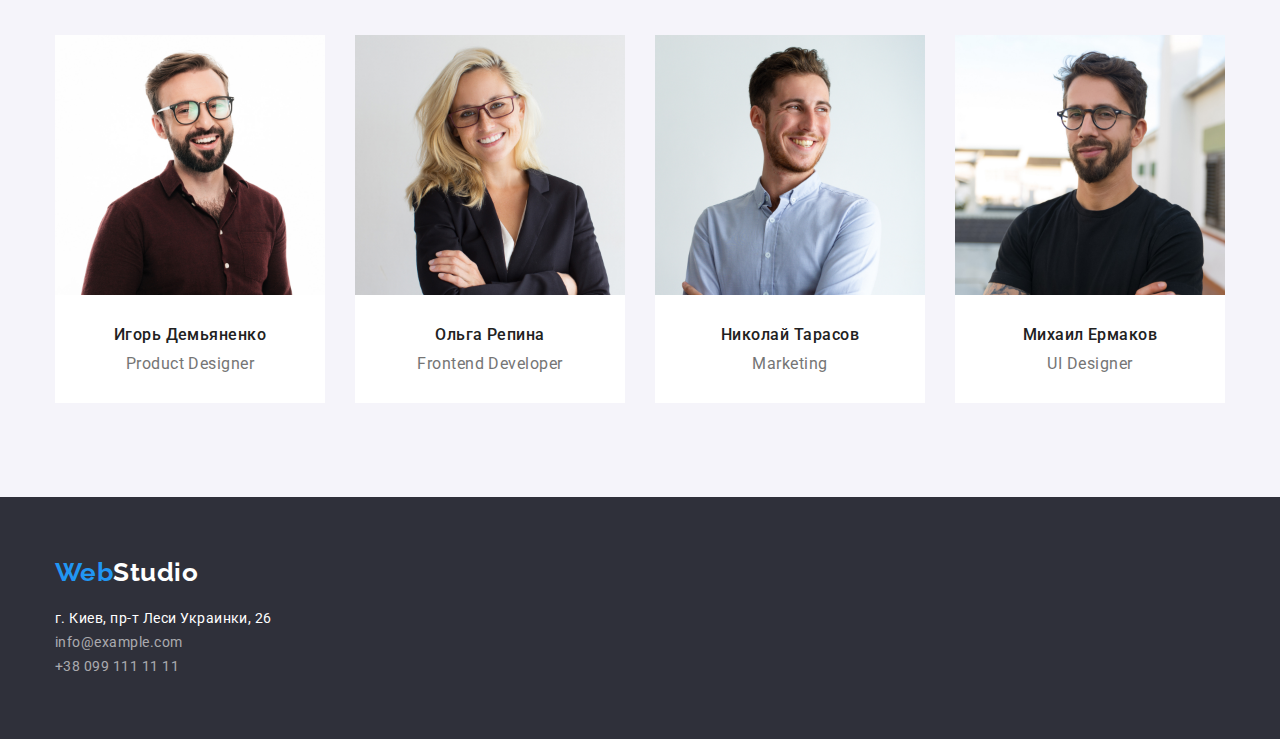
==== commit e45d0476: "test" ====
--- a/index.html
+++ b/index.html
@@ -1,127 +1,186 @@
 <!DOCTYPE html>
 <html lang="ru">
-  <head>
-    <meta charset="UTF-8" />
-    <meta http-equiv="X-UA-Compatible" content="IE=edge" />
-    <meta name="viewport" content="width=device-width, initial-scale=1.0" />
-    <title>WebStudio</title>
-    <link href="https://fonts.googleapis.com/css2?family=Raleway:wght@700&family=Roboto:wght@400;500;700;900&display=swap" rel="stylesheet"/>
-    <link rel="stylesheet" href="css/styles.css"/>
-  </head>
-  <body>
-    <header class="header">
-      <a href="index.html" class="logo" lang="en" title="WebStudio"><span class="accent">Web</span>Studio</a>
-      <nav>
-        <div class="container">
-          <ul class="menu-list list">
-            <li class="menu-item"><a href="#" class="menu-list-item-link current">Студия</a></li>
-            <li class="menu-item"><a href="./portfolio.html" class="menu-list-item-link">Портфолио</a></li>
-            <li class="menu-item"><a href="#" class="menu-list-item-link">Контакты</a></li>
-          </ul>
-        </div>
+
+<head>
+  <meta charset="UTF-8" />
+  <meta http-equiv="X-UA-Compatible" content="IE=edge" />
+  <meta name="viewport" content="width=device-width, initial-scale=1.0" />
+  <meta name="description" content="Веб студия Разработка сайтов под ключ Digital агенство Сайты для бизнеса" />
+  <meta name="keywords" content="продвижение, реклама, дизайн" />
+  <title>WebStudio</title>
+
+  <link rel="preconnect" href="https://fonts.gstatic.com" />
+  <link href="https://fonts.googleapis.com/css2?family=Raleway:wght@700&family=Roboto:wght@400;500;700;900&display=swap"
+    rel="stylesheet" />
+
+  <link rel="stylesheet"
+    href="https://cdnjs.cloudflare.com/ajax/libs/modern-normalize/1.0.0/modern-normalize.min.css" />
+
+  <link rel="stylesheet" href="./css/styles.css" />
+</head>
+
+<body>
+  <header class="hat">
+    <div class="container">
+      <a href="index.html" class="logo" lang="en" title="WebStudio">
+        <span class="accent">Web</span>Studio</a>
+
+      <nav class="menu">
+        <ul class="menu-list">
+          <li class="menu-item">
+            <a href="#" class="menu-link current">Студия</a>
+          </li>
+
+          <li class="menu-item">
+            <a href="portfolio.html" class="menu-link">Портфолио</a>
+          </li>
+
+          <li class="menu-item">
+            <a href="#" class="menu-link">Контакты</a>
+          </li>
+        </ul>
       </nav>
-      <div class="container">
-        <ul class="top-contacts-list list">
+
+      <div class="top-contacts">
+        <ul class="top-contacts-list">
           <li class="top-contacts-item">
-            <a href="mailto:info@devstudio.com" class="top-contacts-item-link">info@devstudio.com</a>
+            <a href="mailto:info@devstudio.com" class="top-contacts-link mail">info@devstudio.com
+            </a>
           </li>
+
           <li class="top-contacts-item">
-            <a href="tel:+380961111111" class="top-contacts-item-link">+38 096 111 11 11</a>
+            <a href="tel:+380961111111" class="top-contacts-link phone">+38 096 111 11 11
+            </a>
           </li>
         </ul>
       </div>
-    </header>
-    <main>
-      <section class="home">
-        <div class="home-container">
-          <h1 class="home-title">Эффективные решения для вашего бизнеса</h1>
-          <button class="home-button" type="button">Заказать услугу</button>
-        </div>
-      </section>
-      <section class="features">
-        <div class="features-container">
-          <ul class="features-list list">
-            <li class="features-item">
-              <h3 class="features-subtitle">Внимание к деталям</h3>
-              <p class="features-text">
-                Идейные соображения, а также начало повседневной работы по
-                формированию позиции.
-              </p>
-            </li>
-            <li class="features-item">
-              <h3 class="features-subtitle">Пунктуальность</h3>
-              <p class="features-text">
-                Задача организации, в особенности же рамки и место обучения кадров
-                влечет за собой.
-              </p>
-            </li>
-            <li class="features-item">
-              <h3 class="features-subtitle">Планирование</h3>
-              <p class="features-text">
-                Равным образом консультация с широким активом в значительной
-                степени обуславливает.
-              </p>
-            </li>
-            <li class="features-item">
-              <h3 class="features-subtitle">Современные технологии</h3>
-              <p class="features-text">
-                Значимость этих проблем настолько очевидна, что реализация
-                плановых заданий.
-              </p>
-            </li>
-          </ul>
-        </div>
-      </section>
-      <section class="we-doing">        
-          <h2 class="we-doing-subtitle title">Чем мы занимаемся</h2>
-          <ul class="we-doing-list list">
-            <li class="we-doing-item">
-              <img src="./images/box1.jpg" alt="tasks-img" />
-            </li>
-            <li class="we-doing-item">
-              <img src="./images/box2.jpg" alt="tasks-img" />
-            </li>
-            <li class="we-doing-item">
-              <img src="./images/box3.jpg" alt="tasks-img" />
-            </li>
-          </ul>        
-      </section>
-      <section class="team">
-          <h2 class="team-subtitle title">Наша команда</h2>
-          <ul class="team-list list">
-            <li class="team-item">
-              <img src="./images/ourteam.jpg" width="270" alt="Наша команда" />
-              <h3>Игорь Демьяненко</h3>
-              <p>Product Designer</p>
-            </li>
-            <li class="team-item">
-              <img src="./images/ourteam1.jpg" width="270" alt="Наша команда" />
-              <h3>Ольга Репина</h3>
-              <p>Frontend Developer</p>
-            </li>
-            <li class="team-item">
-              <img src="./images/ourteam2.jpg" width="270" alt="Наша команда" />
-              <h3>Николай Тарасов</h3>
-              <p>Marketing</p>
-            </li>
-            <li class="team-item">
-              <img src="./images/ourteam3.jpg" width="270" alt="Наша команда" />
-              <h3>Михаил Ермаков</h3>
-              <p>UI Designer</p>
-            </li>
-          </ul>        
-      </section>
-    </main>
-    <footer class="footer">
-      <a href="index.html" class="logo" lang="en">
-          <span class="accent">Web</span>Studio</a>
-       <address class="address">
-          <ul class="address-footer-list list">
-            <li><a href="#" class="address-link-place">г. Киев, пр-т Леси Украинки, 26</a></li>                
-            <li><a href="mailto:info@example.com" class="address-link-mail"> info@example.com</a></li>
-            <li><a href="tel:+380961111111" class="address-link-phone">+38 099 111 11 11</a></li>
-          </ul>
-       </address>
+    </div>
+  </header>
+
+  <main>
+    <section class="hero">
+      <div class="container">
+        <h1 class="hero-title">Эффективные решения для вашего бизнеса</h1>
+        <button class="hero-button" type="button">Заказать услугу</button>
+      </div>
+    </section>
+
+    <section class="features">
+      <div class="container">
+        <h2 class="hidden-title">Преимущества WebStudio</h2>
+
+        <ul class="features-list">
+          <li class="features-item">
+            <h3 class="features-subtitle">Внимание к деталям</h3>
+            <p class="features-text">
+              Идейные соображения, а также начало повседневной работы по
+              формированию позиции.
+            </p>
+          </li>
+
+          <li class="features-item">
+            <h3 class="features-subtitle">Пунктуальность</h3>
+            <p class="features-text">
+              Задача организации, в особенности же рамки и место обучения
+              кадров влечет за собой.
+            </p>
+          </li>
+
+          <li class="features-item">
+            <h3 class="features-subtitle">Планирование</h3>
+            <p class="features-text">
+              Равным образом консультация с широким активом в значительной
+              степени обуславливает.
+            </p>
+          </li>
+
+          <li class="features-item">
+            <h3 class="features-subtitle">Современные технологии</h3>
+            <p class="features-text">
+              Значимость этих проблем настолько очевидна, что реализация
+              плановых заданий.
+            </p>
+          </li>
+        </ul>
+      </div>
+    </section>
+
+    <section class="doing">
+      <div class="container">
+        <h2 class="doing-subtitle">Чем мы занимаемся</h2>
+        <ul class="doing-list">
+          <li class="doing-item">
+            <img class="img" src="./images/box1.jpg" alt="box1" width="370" height="294" />
+          </li>
+
+          <li class="doing-item">
+            <img class="img" src="./images/box2.jpg" alt="box2" width="370" height="294" />
+          </li>
+
+          <li class="doing-item">
+            <img class="img" src="./images/box3.jpg" alt="box3" width="370" height="294" />
+          </li>
+        </ul>
+      </div>
+    </section>
+
+    <section class="team">
+      <div class="container">
+        <h2 class="team-subtitle">Наша команда</h2>
+
+        <ul class="team-list">
+          <li class="team-item">
+            <img src="./images/ourteam.jpg" alt="Участник нашей команды WebStudio" width="270" height="260" class="img" />
+
+            <div class="team-field">
+              <h3 class="team-field-subtitle">Игорь Демьяненко</h3>
+              <p class="team-field-text" lang="en">Product Designer</p>
+            </div>
+          </li>
+
+          <li class="team-item">
+            <img src="./images/ourteam1.jpg" alt="Участник нашей команды WebStudio" width="270" height="260" class="img" />
+
+            <div class="team-field">
+              <h3 class="team-field-subtitle">Ольга Репина</h3>
+              <p class="team-field-text" lang="en">Frontend Developer</p>
+            </div>
+          </li>
+
+          <li class="team-item">
+            <img src="./images/ourteam2.jpg" alt="Участник нашей команды WebStudio" width="270" height="260" class="img" />
+
+            <div class="team-field">
+              <h3 class="team-field-subtitle">Николай Тарасов</h3>
+              <p class="team-field-text" lang="en">Marketing</p>
+            </div>
+          </li>
+
+          <li class="team-item">
+            <img src="./images/ourteam3.jpg" alt="Участник нашей команды WebStudio" width="270" height="260" class="img" />
+
+            <div class="team-field">
+              <h3 class="team-field-subtitle">Михаил Ермаков</h3>
+              <p class="team-field-text" lang="en">UI Designer</p>
+            </div>
+          </li>
+        </ul>
+      </div>
+    </section>    
+  </main>
+
+    <footer class="coordinates">
+      <div class="container">
+        <a href="index.html" class="logo" lang="en">
+            <span class="accent">Web</span>Studio</a>
+        <address class="address">
+            <ul class="address-list list">
+              <li><a href="#" class="address-item place">г. Киев, пр-т Леси Украинки, 26</a></li>                
+              <li><a href="mailto:info@example.com" class="address-item mail"> info@example.com</a></li>
+              <li><a href="tel:+380961111111" class="address-item phone">+38 099 111 11 11</a></li>
+            </ul>
+        </address>
+      </div>
     </footer>
   </body>
 </html>
--- a/css/styles.css
+++ b/css/styles.css
@@ -7,90 +7,158 @@
   --footer-link: #ffffff99;
   --section-bg: #f5f4fa;
   --footer-bg: #2f303a;
-}
-/* !CSS Custom Properties (переменные) */
-
-/* *ОТМЕНА СТИЛЕЙ ПО УМОЛЧАНИЮ */
+  --line-header-bottom: #ececec;
+  --border-card: #eeeeee;
+  --section-indent: 94px;
+  --card-indent: 30px;
+  --click-order: #188ce8;
+}
+/*! CANCELING DEFAULT STYLES */
+h1,
+h2,
+h3,
+p {
+  margin: 0;
+}
+
 ul {
   list-style: none;
+  padding: 0;
+  margin: 0;
 }
 
 a {
   text-decoration: none;
 }
 
-.address-footer-list {
+/*! common properties for tags and class */
+
+body {
+  font-family: Roboto, sans-serif;
   font-style: normal;
-}
-
-.hero-button,
+  font-size: 16px;
+  letter-spacing: 0.03em;
+
+  color: var(--title-color);
+}
+
+.container {
+  width: 1200px;
+  padding-top: 0;
+  padding-bottom: 0;
+  padding-left: 15px;
+  padding-right: 15px;
+  margin: 0 auto;
+}
+
 .filters-button {
   padding: 0;
-  border: none;
-  font: inherit;
-  color: inherit;
+  border: 0;
+
   background-color: transparent;
 }
-/* *ОТМЕНА СТИЛЕЙ ПО УМОЛЧАНИЮ */
-
-body {
-  font-family: Roboto, Arial, Helvetica, sans-serif;
+
+.hidden-title {
+  width: 1px;
+  height: 1px;
+  margin: -1px;
+
+  visibility: hidden;
+  position: absolute;
+}
+
+.img {
+  display: block;
+
+  max-width: 100%;
+  height: auto;
+}
+
+.hero-button,
+.portfolio-button {
+  cursor: pointer;
+}
+
+.address-list {
+  font-style: normal;
+}
+
+/*? header */
+.hat {
+  background-color: var(--white-color);
+  border-bottom: 1px solid var(--line-header-bottom);
+}
+
+.hat .container {
+  display: flex;
+
+  align-items: center;
+}
+
+.logo {
+  font-family: Raleway;
+  font-weight: 700;
+  font-size: 26px;
+  line-height: 1.173;
+
+  color: var(--black-color);
+}
+
+.accent {
+  color: var(--primary-color);
+}
+
+.menu-list {
+  margin-left: 93px;
+}
+
+.hat .logo {
+  padding-top: 24px;
+  padding-bottom: 24px;
+}
+
+.menu-link {
+  display: block;
+
+  padding-top: 32px;
+  padding-bottom: 32px;
+
+  color: var(--title-color);
+}
+
+.menu-list .menu-item + .menu-item {
+  margin-left: 50px;
+}
+
+.top-contacts-list .top-contacts-item + .top-contacts-item {
+  margin-left: 50px;
+}
+
+.menu-list,
+.top-contacts-list {
+  display: flex;
+
+  font-weight: 500;
   font-size: 14px;
-  line-height: 1.7;
-  margin: 0;
-  letter-spacing: 0.03em;
+  line-height: 1.142;
+  letter-spacing: 0.02em;
+}
+
+.top-contacts {
+  margin-left: auto;
+}
+
+.top-contacts-link {
+  display: flex;
+
+  padding-top: 32px;
+  padding-bottom: 32px;
+
   color: var(--text-color);
 }
-.list {
-  list-style-type: none;
-  margin: 0;
-  padding: 0;
-}
-.title {
-  font-size: 36px;
-  line-height: 1.16;
-  text-align: center;
-  color: var(--title-color);
-  margin-bottom: 50px;
-}
-.menu-list-item-link {
-  font-weight: 500;
-  color: var(--title-color);
-}
-
-.top-contacts-item-link {
-  font-weight: 500;
-  color: var(--text-color);
-}
-
-.header {
-  letter-spacing: 0.02em;
-  background-color: var(--white-color);
-}
-
-.home {
-  letter-spacing: 0.06em;
-  color: var(--white-color);
-  background-color: var(--footer-bg);
-}
-
-.footer {
-  background-color: var(--footer-bg);
-}
-
-/* ? header */
-.header .accent {
-  color: var(--primary-color);
-}
-.header .logo {
-  color: var(--black-color);
-}
 
 .menu-list .menu-item :hover,
-.menu-list .menu-item :focus {
-  color: var(--primary-color);
-}
-
+.menu-list .menu-item :focus,
 .top-contacts-list .top-contacts-item :hover,
 .top-contacts-list .top-contacts-item :focus {
   color: var(--primary-color);
@@ -99,150 +167,322 @@
 .current {
   color: var(--primary-color);
 }
-/* ? header */
-
-/* ? maine */
-.home-button,
-.filters-button {
-  color: var(--white-color);
-  cursor: pointer;
-}
-
-.hero-title,
-.features-subtitle {
-  text-transform: uppercase;
-}
-
-.home-button {
-  background-color: var(--primary-color);
-  border: none;
-  border-radius: 4px;
-}
-
-.features-container,
-.we-doing-container {
-  background-color: var(--white-color);
-}
-
-.team {
-  background-color: var(--section-bg);
-}
-/* ? maine */
-
-/* ? footer */
-.footer .accent {
-  color: var(--primary-color);
-}
-.footer .logo {
-  color: var(--white-color);
-}
-
-.address-link-place {
-  color: var(--white-color);
-}
-.address-link-mail,
-.address-link-phone {
-  color: var(--footer-link);
-}
-
-.address-footer-list :hover,
-.address-footer-list :focus {
-  color: var(--primary-color);
-}
-/* ? footer */
-
-/* TODO portfolio.html */
-/* ? main */
-.filters-item :hover,
-.filters-item :focus {
-  background-color: var(--primary-color);
-  color: var(--white-color);
-}
-/* ? main */
-/* TODO portfolio.html */
-
-/* ? fonts */
-.logo {
-  font-family: Raleway, Arial, Helvetica, sans-serif;
-  font-style: normal;
-  font-weight: bold;
-  font-size: 26px;
-  line-height: 1.192;
-  letter-spacing: 0.03em;
-}
-.home-title {
-  font-family: Roboto, Arial, Helvetica, sans-serif;
-  font-style: normal;
+
+/*? main */
+
+.hero {
+  display: block;
+
+  padding: 200px 0;
+
+  text-align: center;
+
+  background-color: var(--footer-bg);
+  color: var(--white-color);
+}
+
+.hero-title {
+  width: 696px;
+  margin-left: auto;
+  margin-right: auto;
+  margin-bottom: 30px;
+
   font-weight: 900;
   font-size: 44px;
   line-height: 1.363;
   letter-spacing: 0.06em;
-}
-.home-button {
-  font-family: Roboto, Arial, Helvetica, sans-serif;
-  font-style: normal;
-  font-weight: bold;
-  font-size: 16px;
+  text-align: center;
+}
+
+.hero-button {
+  display: block;
+
+  margin: auto;
+  min-width: 200px;
+  height: 50px;
+
+  font-weight: 700;
   line-height: 1.875;
   letter-spacing: 0.06em;
-}
+
+  background-color: var(--primary-color);
+  color: var(--white-color);
+
+  border: 1px solid transparent;
+  border-radius: 4px;
+}
+
+.hero-button:hover {
+  background-color: var(--click-order);
+}
+
+.hero-title,
 .features-subtitle {
-  font-weight: bold;
+  text-transform: uppercase;
+}
+
+.features {
+  padding-top: 90px;
+  padding-bottom: var(--section-indent);
+
+  background-color: var(--white-color);
+}
+
+.features-list {
+  display: flex;
+}
+
+.features-item {
+  width: 270px;
+  height: 105px;
+}
+
+.features-subtitle {
+  margin-bottom: 10px;
+
+  font-weight: 700;
   font-size: 14px;
   line-height: 2.142;
-  letter-spacing: 0.03em;
-  color: var(--title-color);
-}
-.address {
-  font-style: normal;
+}
+
+.features-text {
   font-size: 14px;
   line-height: 1.714;
+
+  color: var(--text-color);
+}
+
+.features-item:not(:last-child) {
+  margin-right: 30px;
+}
+
+.doing {
+  padding-bottom: var(--section-indent);
+
+  background-color: var(--white-color);
+}
+
+.doing-subtitle {
+  margin-bottom: 50px;
+
+  font-weight: 700;
+  font-size: 36px;
+
+  text-align: center;
+}
+
+.doing-list {
+  display: flex;
+}
+
+.doing-item:not(:last-child) {
+  margin-right: 30px;
+}
+
+.team {
+  padding-top: var(--section-indent);
+  padding-bottom: var(--section-indent);
+
+  background-color: var(--section-bg);
+}
+
+.team-subtitle {
+  margin-bottom: 50px;
+
+  font-weight: 700;
+  font-size: 36px;
+
+  text-align: center;
+}
+
+.team-list {
+  display: flex;
+}
+
+.team-item {
+  background-color: var(--white-color);
+}
+
+.team-field {
+  padding: 30px;
+
+  text-align: center;
+}
+
+.team-field-subtitle {
+  margin-bottom: 10px;
+
+  font-weight: 500;
+  font-size: 16px;
+  line-height: 1.187;
+}
+
+.team-field-text {
+  font-size: 16px;
+  line-height: 1.187;
+
+  color: var(--text-color);
+
+  text-align: center;
+}
+
+.team-list .team-item + .team-item {
+  margin-left: 30px;
+}
+
+/*? footer */
+.coordinates {
+  padding: 60px 0;
+
+  background-color: var(--footer-bg);
+}
+
+.coordinates .logo {
+  display: block;
+
+  margin-bottom: 20px;
+
+  color: var(--white-color);
+}
+
+.coordinates .accent {
+  color: var(--primary-color);
+}
+
+.address-list {
+  /* margin-bottom: 60px; */
+
+  font-size: 14px;
+  line-height: 1.714;
+}
+
+.coordinates .place {
+  margin-bottom: 9px;
+
+  color: var(--white-color);
+}
+
+.coordinates .mail {
+  margin-bottom: 9px;
+
+  color: var(--footer-link);
+}
+
+.coordinates .phone {
+  color: var(--footer-link);
+}
+
+.address-list :hover,
+.address-list :focus {
+  color: var(--primary-color);
+}
+
+/*? portfolio.html */
+
+.portfolio {
+  padding-top: var(--section-indent);
+  padding-bottom: var(--section-indent);
+
+  background-color: var(--white-color);
+}
+
+.portfolio-list {
+  display: flex;
+
+  margin-bottom: 50px;
+
+  justify-content: center;
+}
+
+.portfolio-item:not(:last-child) {
+  margin-right: 8px;
+}
+
+.portfolio-button {
+  padding: 6px 22px;
+
+  font-weight: 500;
+  font-size: 16px;
+  line-height: 1.625;
   letter-spacing: 0.03em;
-}
-h3 {
+
+  background-color: var(--section-bg);
   color: var(--title-color);
-}
-.we-doing-subtitle,
-.team-subtitle {
-  font-weight: bold;
-  font-size: 36px;
+
+  border: 1px solid transparent;
+  border-radius: 4px;
+}
+
+.portfolio-list :hover,
+.portfolio-list :focus {
+  background-color: var(--primary-color);
+  color: var(--white-color);
+}
+
+.button-all {
+  padding: 6px 22px;
+
+  font-weight: 500;
+  font-size: 16px;
+  line-height: 1.625;
   letter-spacing: 0.03em;
-}
-
-.team-field-subtitle,
-.team-field-text {
-  font-size: 16px;
-  letter-spacing: 0.03em;
-}
-
-.team-field-text {
-  color: var(--text-color);
-}
-
-/* TODO portfolio.html */
-.filters-list {
-  font-size: 16px;
-  line-height: 1.375;
-  letter-spacing: 0.03em;
-}
-
-.project-name {
-  font-weight: bold;
+
+  background-color: var(--primary-color);
+  color: var(--white-color);
+
+  border: 1px solid transparent;
+  border-radius: 4px;
+}
+
+.project-list {
+  display: flex;
+
+  margin-left: calc(-1 * var(--card-indent));
+  margin-bottom: calc(-1 * var(--card-indent));
+
+  flex-wrap: wrap;
+  justify-content: center;
+}
+
+.project-item {
+  display: flex;
+
+  margin-left: var(--card-indent);
+  margin-bottom: var(--card-indent);
+
+  flex-basis: calc(100% / 3 - var(--card-indent));
+}
+
+.card {
+  min-width: 370px;
+}
+
+.card-content {
+  padding-top: 20px;
+  padding-right: 24px;
+  padding-bottom: 20px;
+  padding-left: 24px;
+
+  border-right: 1px solid var(--border-card);
+  border-bottom: 1px solid var(--border-card);
+  border-left: 1px solid var(--border-card);
+
+  background-color: var(--white-color);
+}
+
+.card-title {
+  font-weight: 700;
   font-size: 18px;
   line-height: 2;
   letter-spacing: 0.06em;
 }
 
-.project-category {
+.card-text {
+  margin-top: 4px;
+
   font-size: 16px;
   line-height: 1.875;
   letter-spacing: 0.03em;
+
   color: var(--text-color);
 }
-/* ? fonts */
-
-.filters-button {
-  background-color: var(--section-bg);
-  border: none;
-  border-radius: 4px;
-}
